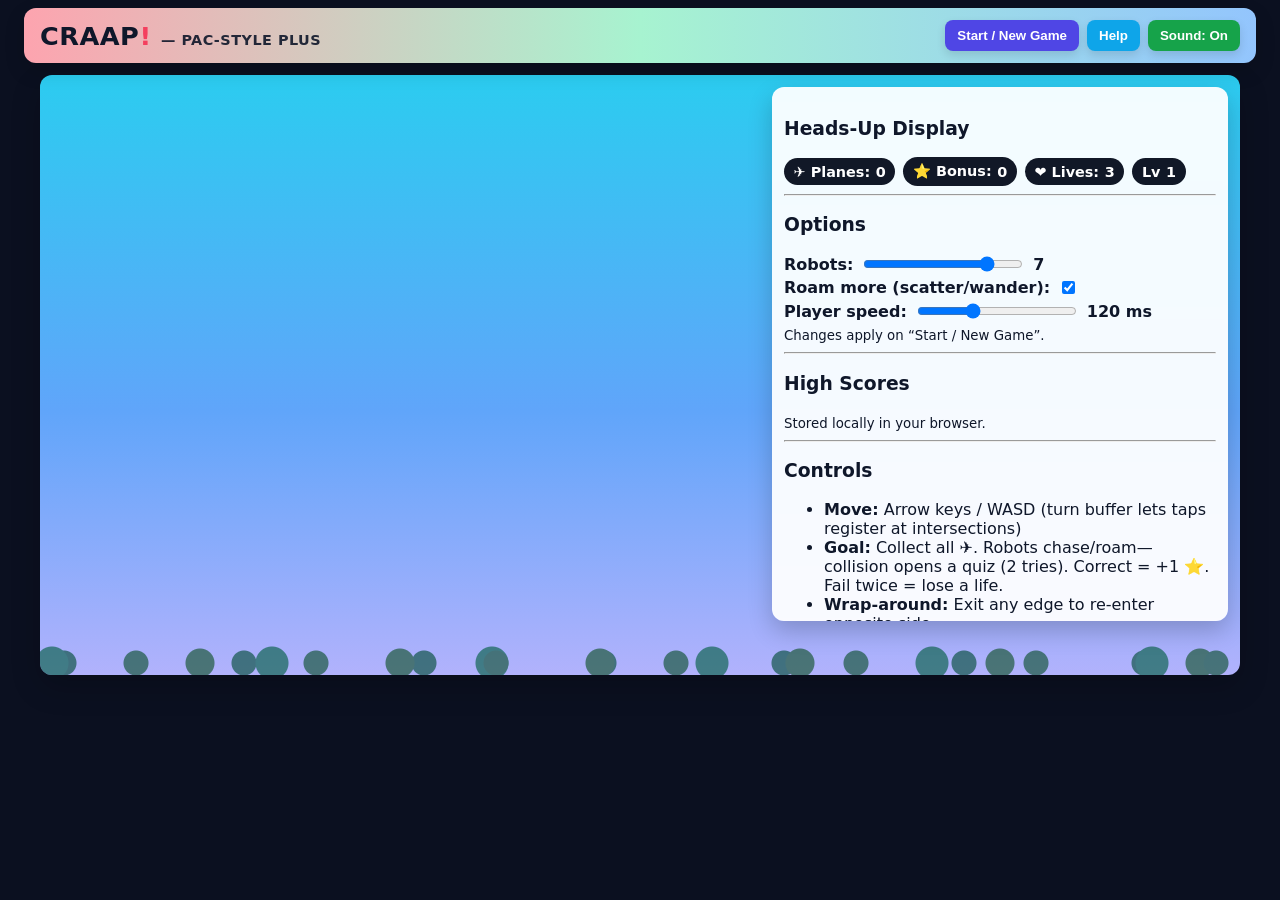
==== index.html @ 8f8fb75d "Add files via upload" ====
<!DOCTYPE html>
<html lang="en">
<head>
<meta charset="utf-8">
<meta name="viewport" content="width=device-width, initial-scale=1">
<title>CRAAP! — Pac‑Style PLUS (GitHub Pages build)</title>
<link rel="preload" href="app.js" as="script">
<style>
  body{margin:0;background:#0b1020}
  #craap-pac { font-family: system-ui, -apple-system, Segoe UI, Roboto, "Helvetica Neue", Arial, "Noto Sans"; color:#0f172a; }
  .titlebar{position:relative; z-index:5; background:linear-gradient(90deg,#fda4af,#a7f3d0,#93c5fd); padding:.75rem 1rem; border-radius:.75rem; margin:.5rem auto 0; box-shadow:0 8px 20px rgba(0,0,0,.15); max-width:1200px}
  .titlebar h1{margin:0; font-weight:900; text-transform:uppercase; letter-spacing:.5px; font-size:clamp(1.2rem,3vw,1.6rem)}
  .subtitle{font-size:.9rem; opacity:.9}
  .controls{display:flex; gap:.5rem; flex-wrap:wrap; align-items:center; justify-content:flex-end}
  .btn{cursor:pointer; user-select:none; border:0; padding:.5rem .75rem; border-radius:.5rem; font-weight:800; box-shadow:0 4px 10px rgba(0,0,0,.12)}
  .btn-primary{background:#4f46e5; color:#fff}
  .btn-secondary{background:#0ea5e9; color:#fff}
  .btn-success{background:#16a34a; color:#fff}
  .btn-danger{background:#ef4444; color:#fff}
  .stage{position:relative; width:calc(100% - 2rem); margin: .75rem auto 1rem; max-width:1200px; background:#0b1020; border-radius:.75rem; overflow:hidden; box-shadow:0 12px 30px rgba(0,0,0,.2)}
  .plx{position:absolute; inset:0; overflow:hidden}
  .layer{position:absolute; inset:-10%; will-change:transform; background-repeat:repeat-x; background-position:0 100%; image-rendering:pixelated}
  .layer.sky{background:linear-gradient(#22d3ee 0%, #60a5fa 55%, #c4b5fd 100%); z-index:0}
  .layer.mountains{z-index:1; background-image: radial-gradient(closest-side at 30% 100%, #1e293b 0 60%, transparent 61%), radial-gradient(closest-side at 70% 100%, #334155 0 60%, transparent 61%); background-size:50% 70%, 60% 80%; opacity:.5}
  .layer.trees{z-index:2; background-image: radial-gradient(circle at 20% 90%, #0f5132 0 12px, transparent 13px), radial-gradient(circle at 40% 90%, #14532d 0 14px, transparent 15px), radial-gradient(circle at 60% 90%, #065f46 0 16px, transparent 17px), radial-gradient(circle at 80% 90%, #064e3b 0 12px, transparent 13px); background-size:180px 100%, 200px 100%, 220px 100%, 180px 100%; opacity:.65}
  canvas{position:relative; z-index:3; width:100%; height:100%; display:block}
  .panel{position:absolute; right:.75rem; top:.75rem; z-index:6; background:rgba(255,255,255,.94); border-radius:.75rem; padding:.75rem; width:min(440px, 36%); box-shadow:0 10px 25px rgba(0,0,0,.2); backdrop-filter:blur(2px); max-height:85%; overflow:auto}
  .badge{display:inline-flex; align-items:center; gap:.35rem; background:#111827; color:#fff; padding:.35rem .6rem; border-radius:999px; font-weight:800; font-size:.9rem}
  .hud{display:flex; gap:.5rem; flex-wrap:wrap; align-items:center}
  .hs-list{list-style:none; padding:0; margin:.35rem 0 0}
  .hs-list li{padding:.35rem .5rem; background:#f3f4f6; border-radius:.5rem; display:flex; justify-content:space-between; font-weight:800; margin-bottom:.35rem}
  .toast{position:absolute; left:50%; top:1rem; transform:translateX(-50%); z-index:40; background:#111827; color:#fff; border-radius:.5rem; padding:.35rem .6rem; font-weight:800; display:none}
  .toast.show{display:block}
  .modal-backdrop{position:fixed; inset:0; background:rgba(0,0,0,.6); display:none; align-items:center; justify-content:center; z-index:50}
  .modal-backdrop.show{display:flex}
  .modal-card{background:#fff; border-radius:.9rem; width:min(760px, calc(100% - 2rem)); padding:1rem; box-shadow:0 20px 40px rgba(0,0,0,.35)}
  .choice{border:2px solid #e5e7eb; padding:.6rem .7rem; border-radius:.6rem; cursor:pointer; font-weight:800}
  .explain{background:#f8fafc; padding:.6rem .7rem; border-radius:.5rem; border:1px dashed #cbd5e1}
  .opt-row{display:flex; gap:.5rem; align-items:center; margin:.25rem 0; flex-wrap:wrap}
  .opt-row label{font-weight:800}
  .opt-row input[type=range]{width:160px}
  .err { position:fixed; left:0; right:0; bottom:0; z-index:99; background:#fee2e2; color:#991b1b; font-weight:700; padding:.5rem .75rem; display:none }
  noscript{display:block; background:#fee2e2; color:#7f1d1d; padding:10px; text-align:center; font-weight:900}
</style>
</head>
<body>
<noscript>⚠️ JavaScript appears to be blocked. If you opened this locally, please host it (e.g., GitHub Pages).</noscript>
<div id="craap-pac">
  <div class="titlebar">
    <div style="display:flex; gap:1rem; align-items:center; justify-content:space-between;">
      <h1>CRAAP<span style="color:#f43f5e">!</span> <span class="subtitle">— Pac‑style PLUS</span></h1>
      <div class="controls">
        <button class="btn btn-primary" id="btnStart">Start / New Game</button>
        <button class="btn btn-secondary" id="btnHelp">Help</button>
        <button class="btn btn-success" id="btnMute" aria-pressed="false">Sound: On</button>
      </div>
    </div>
  </div>

  <div class="stage" id="stage">
    <div class="plx">
      <div class="layer sky" data-depth="0.05"></div>
      <div class="layer mountains" data-depth="0.12"></div>
      <div class="layer trees" data-depth="0.22"></div>
    </div>
    <canvas id="game" role="img" aria-label="Pac‑style playfield"></canvas>

    <div class="panel">
      <h3>Heads‑Up Display</h3>
      <div class="hud">
        <span class="badge" id="bPlanes">✈️ Planes: <strong>0</strong></span>
        <span class="badge" id="bBonus">⭐ Bonus: <strong>0</strong></span>
        <span class="badge" id="bLives">❤️ Lives: <strong>3</strong></span>
        <span class="badge" id="bLevel">Lv <strong>1</strong></span>
      </div>
      <hr>
      <h3>Options</h3>
      <div class="opt-row">
        <label for="robotCount">Robots:</label>
        <input id="robotCount" type="range" min="3" max="8" value="7">
        <span id="robotCountVal" style="font-weight:800">7</span>
      </div>
      <div class="opt-row">
        <label for="aiRoam">Roam more (scatter/wander):</label>
        <input id="aiRoam" type="checkbox" checked>
      </div>
      <div class="opt-row">
        <label for="speed">Player speed:</label>
        <input id="speed" type="range" min="90" max="180" step="10" value="120">
        <span id="speedVal" style="font-weight:800">120 ms</span>
      </div>
      <small>Changes apply on “Start / New Game”.</small>
      <hr>
      <h3>High Scores</h3>
      <ul id="highscores" class="hs-list"></ul>
      <small>Stored locally in your browser.</small>
      <hr>
      <h3>Controls</h3>
      <ul>
        <li><strong>Move:</strong> Arrow keys / WASD (turn buffer lets taps register at intersections)</li>
        <li><strong>Goal:</strong> Collect all ✈️. Robots chase/roam—collision opens a quiz (2 tries). Correct = +1 ⭐. Fail twice = lose a life.</li>
        <li><strong>Wrap‑around:</strong> Exit any edge to re‑enter opposite side.</li>
      </ul>
    </div>
    <div class="toast" id="toast">+1 ✈️</div>
  </div>

  <!-- QUIZ MODAL -->
  <div class="modal-backdrop" id="quizModal" aria-hidden="true" role="dialog" aria-label="Robot Quiz">
    <div class="modal-card">
      <div style="display:flex; align-items:center; gap:.5rem;">
        <div style="font-size:1.5rem">🤖</div>
        <h4 style="flex:1">Caught! Answer to continue</h4>
        <button class="btn btn-danger" id="btnGiveUp">Give Up</button>
      </div>
      <div id="quizBody">
        <div id="quizQuestion" style="font-weight:900; font-size:1.05rem; line-height:1.4"></div>
        <div id="quizMedia" style="margin:.5rem 0 .25rem"></div>
        <div id="quizChoices" style="display:grid; gap:.5rem;"></div>
        <div id="quizExplain" class="explain" style="display:none"></div>
        <div style="display:flex; gap:.5rem; justify-content:flex-end; margin-top:.5rem;">
          <button class="btn btn-warning" id="btnRetry">Try Again (<span id="retryCount">2</span> left)</button>
          <button class="btn btn-success" id="btnContinue">Continue</button>
        </div>
      </div>
    </div>
  </div>

  <!-- END MODAL -->
  <div class="modal-backdrop" id="endModal" aria-hidden="true" role="dialog" aria-label="Game Over">
    <div class="modal-card">
      <h4>Level Clear!</h4>
      <p><strong>Score:</strong> <span id="finalScore">0</span> (✈️ <span id="finalPlanes">0</span> + ⭐ <span id="finalBonus">0</span>)</p>
      <div id="endMessage"></div>
      <div style="display:flex; gap:.5rem; justify-content:flex-end; margin-top:.5rem;">
        <button class="btn btn-primary" id="btnPlayAgain">Next Level</button>
      </div>
    </div>
  </div>

  <!-- GAME OVER MODAL -->
  <div class="modal-backdrop" id="gameOverModal" aria-hidden="true" role="dialog" aria-label="Game Over">
    <div class="modal-card">
      <h4>Game Over</h4>
      <p><strong>Final Score:</strong> <span id="goScore">0</span> (Lv <span id="goLevel">1</span>)</p>
      <p>✈️ <span id="goPlanes">0</span> • ⭐ <span id="goBonus">0</span></p>
      <div style="display:flex; gap:.5rem; justify-content:flex-end; margin-top:.5rem;">
        <button class="btn btn-primary" id="btnRestart">Restart</button>
      </div>
    </div>
  </div>

  <div class="err" id="err"></div>

</div>

<script defer src="app.js"></script>
</body>
</html>
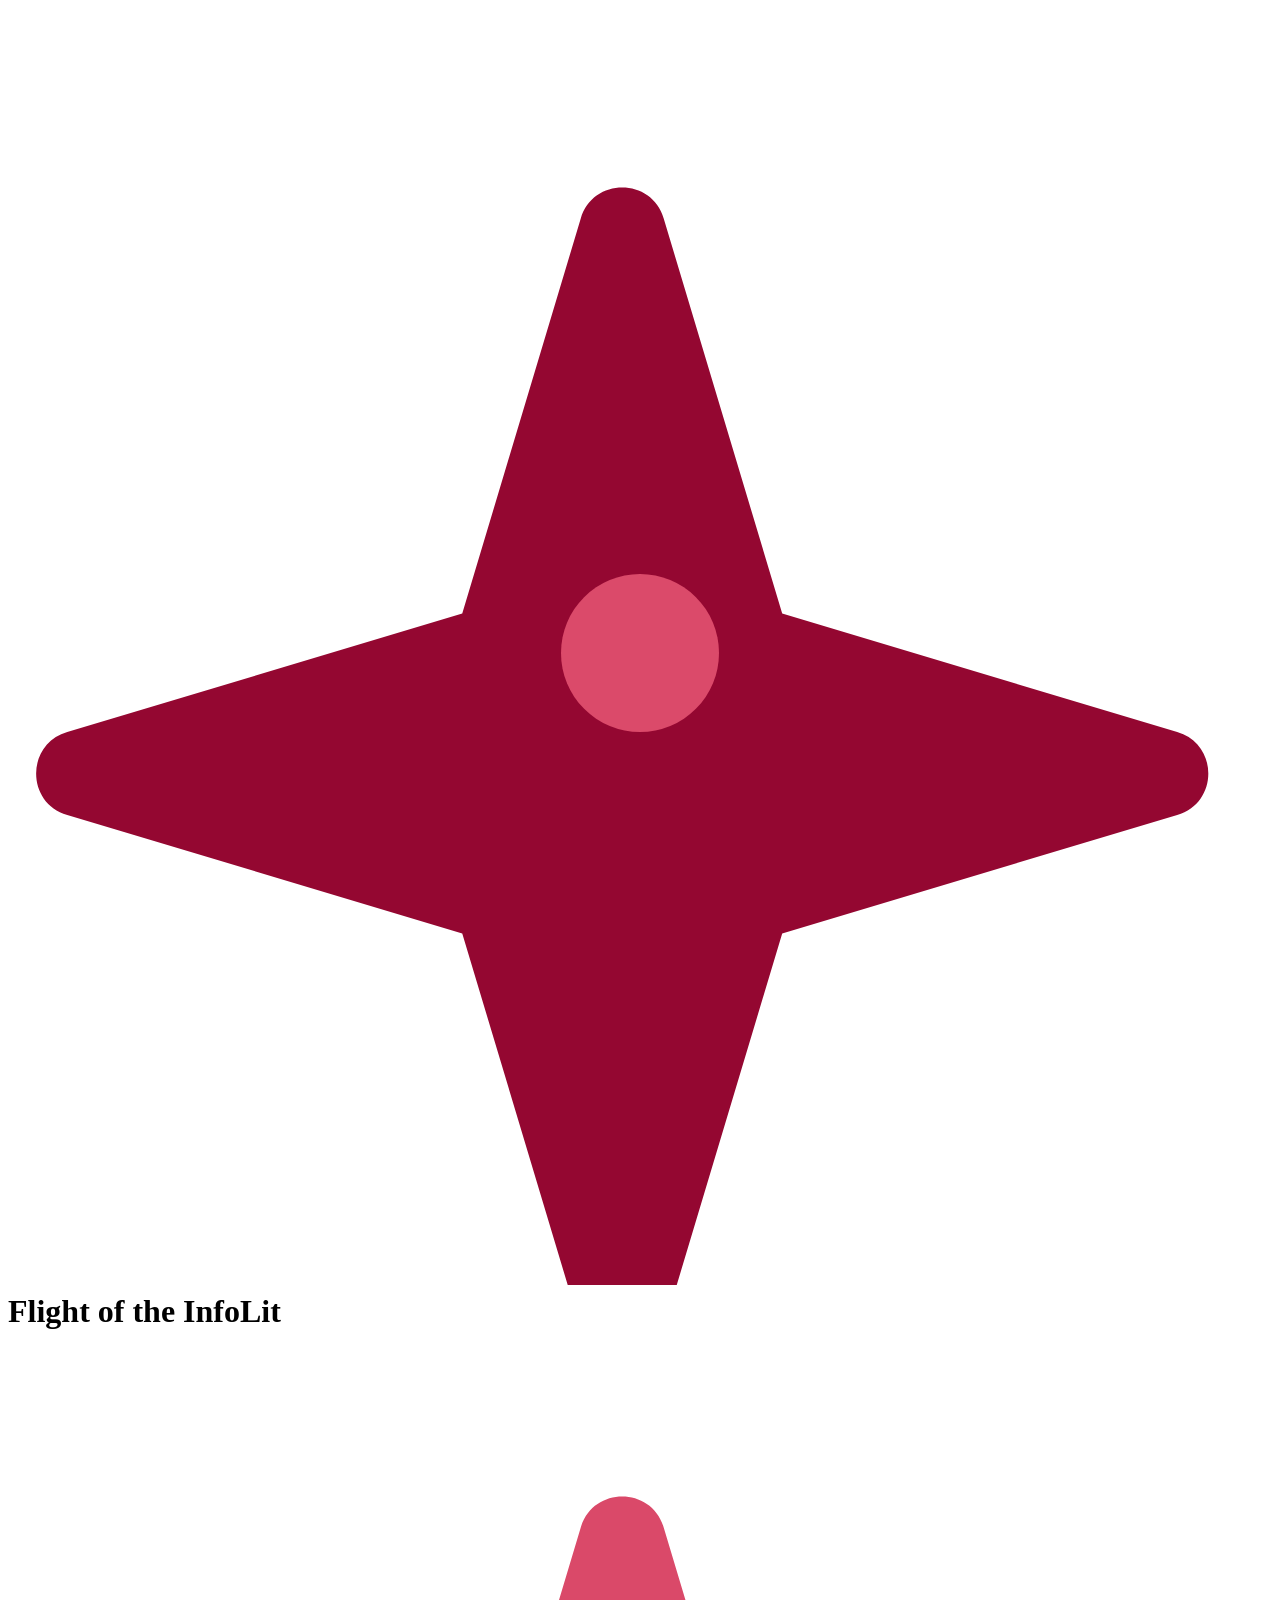
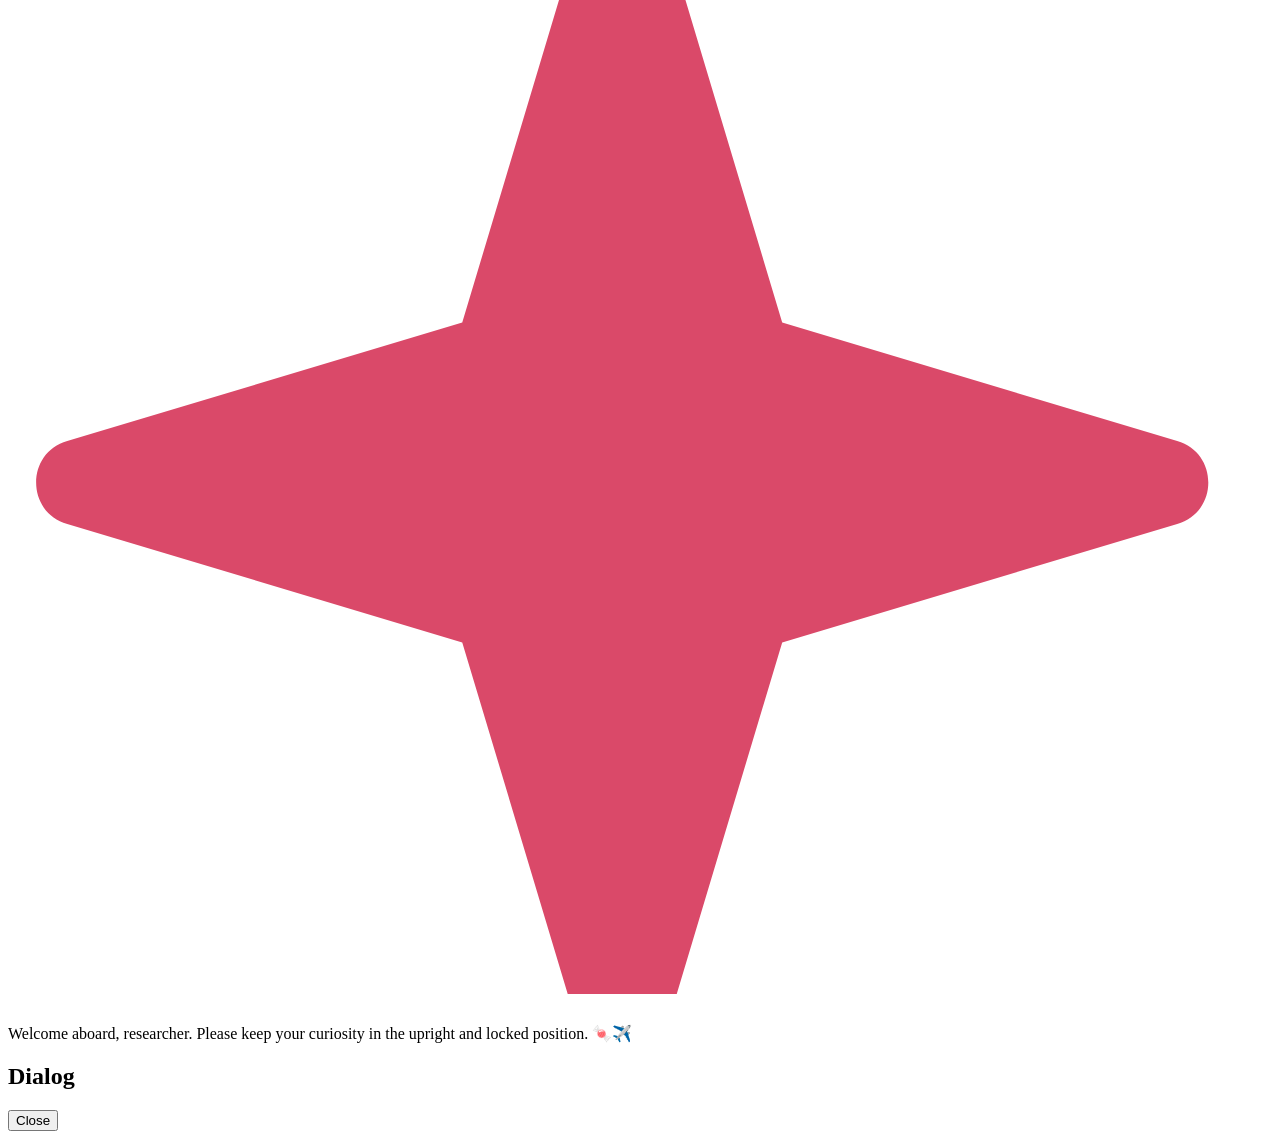
==== commit 89285b6d: "Create index.html" ====
--- a/index.html
+++ b/index.html
@@ -1,159 +1,48 @@
 <!DOCTYPE html>
 <html lang="en">
 <head>
-<meta charset="utf-8">
-<meta name="viewport" content="width=device-width, initial-scale=1">
-<title>CRAAP! — Pac‑Style PLUS (GitHub Pages build)</title>
-<link rel="preload" href="app.js" as="script">
-<style>
-  body{margin:0;background:#0b1020}
-  #craap-pac { font-family: system-ui, -apple-system, Segoe UI, Roboto, "Helvetica Neue", Arial, "Noto Sans"; color:#0f172a; }
-  .titlebar{position:relative; z-index:5; background:linear-gradient(90deg,#fda4af,#a7f3d0,#93c5fd); padding:.75rem 1rem; border-radius:.75rem; margin:.5rem auto 0; box-shadow:0 8px 20px rgba(0,0,0,.15); max-width:1200px}
-  .titlebar h1{margin:0; font-weight:900; text-transform:uppercase; letter-spacing:.5px; font-size:clamp(1.2rem,3vw,1.6rem)}
-  .subtitle{font-size:.9rem; opacity:.9}
-  .controls{display:flex; gap:.5rem; flex-wrap:wrap; align-items:center; justify-content:flex-end}
-  .btn{cursor:pointer; user-select:none; border:0; padding:.5rem .75rem; border-radius:.5rem; font-weight:800; box-shadow:0 4px 10px rgba(0,0,0,.12)}
-  .btn-primary{background:#4f46e5; color:#fff}
-  .btn-secondary{background:#0ea5e9; color:#fff}
-  .btn-success{background:#16a34a; color:#fff}
-  .btn-danger{background:#ef4444; color:#fff}
-  .stage{position:relative; width:calc(100% - 2rem); margin: .75rem auto 1rem; max-width:1200px; background:#0b1020; border-radius:.75rem; overflow:hidden; box-shadow:0 12px 30px rgba(0,0,0,.2)}
-  .plx{position:absolute; inset:0; overflow:hidden}
-  .layer{position:absolute; inset:-10%; will-change:transform; background-repeat:repeat-x; background-position:0 100%; image-rendering:pixelated}
-  .layer.sky{background:linear-gradient(#22d3ee 0%, #60a5fa 55%, #c4b5fd 100%); z-index:0}
-  .layer.mountains{z-index:1; background-image: radial-gradient(closest-side at 30% 100%, #1e293b 0 60%, transparent 61%), radial-gradient(closest-side at 70% 100%, #334155 0 60%, transparent 61%); background-size:50% 70%, 60% 80%; opacity:.5}
-  .layer.trees{z-index:2; background-image: radial-gradient(circle at 20% 90%, #0f5132 0 12px, transparent 13px), radial-gradient(circle at 40% 90%, #14532d 0 14px, transparent 15px), radial-gradient(circle at 60% 90%, #065f46 0 16px, transparent 17px), radial-gradient(circle at 80% 90%, #064e3b 0 12px, transparent 13px); background-size:180px 100%, 200px 100%, 220px 100%, 180px 100%; opacity:.65}
-  canvas{position:relative; z-index:3; width:100%; height:100%; display:block}
-  .panel{position:absolute; right:.75rem; top:.75rem; z-index:6; background:rgba(255,255,255,.94); border-radius:.75rem; padding:.75rem; width:min(440px, 36%); box-shadow:0 10px 25px rgba(0,0,0,.2); backdrop-filter:blur(2px); max-height:85%; overflow:auto}
-  .badge{display:inline-flex; align-items:center; gap:.35rem; background:#111827; color:#fff; padding:.35rem .6rem; border-radius:999px; font-weight:800; font-size:.9rem}
-  .hud{display:flex; gap:.5rem; flex-wrap:wrap; align-items:center}
-  .hs-list{list-style:none; padding:0; margin:.35rem 0 0}
-  .hs-list li{padding:.35rem .5rem; background:#f3f4f6; border-radius:.5rem; display:flex; justify-content:space-between; font-weight:800; margin-bottom:.35rem}
-  .toast{position:absolute; left:50%; top:1rem; transform:translateX(-50%); z-index:40; background:#111827; color:#fff; border-radius:.5rem; padding:.35rem .6rem; font-weight:800; display:none}
-  .toast.show{display:block}
-  .modal-backdrop{position:fixed; inset:0; background:rgba(0,0,0,.6); display:none; align-items:center; justify-content:center; z-index:50}
-  .modal-backdrop.show{display:flex}
-  .modal-card{background:#fff; border-radius:.9rem; width:min(760px, calc(100% - 2rem)); padding:1rem; box-shadow:0 20px 40px rgba(0,0,0,.35)}
-  .choice{border:2px solid #e5e7eb; padding:.6rem .7rem; border-radius:.6rem; cursor:pointer; font-weight:800}
-  .explain{background:#f8fafc; padding:.6rem .7rem; border-radius:.5rem; border:1px dashed #cbd5e1}
-  .opt-row{display:flex; gap:.5rem; align-items:center; margin:.25rem 0; flex-wrap:wrap}
-  .opt-row label{font-weight:800}
-  .opt-row input[type=range]{width:160px}
-  .err { position:fixed; left:0; right:0; bottom:0; z-index:99; background:#fee2e2; color:#991b1b; font-weight:700; padding:.5rem .75rem; display:none }
-  noscript{display:block; background:#fee2e2; color:#7f1d1d; padding:10px; text-align:center; font-weight:900}
-</style>
+  <meta charset="utf-8" />
+  <meta name="viewport" content="width=device-width,initial-scale=1" />
+  <title>Flight of the InfoLit</title>
+  <meta name="description" content="A whimsical, accessible info-literacy mini-game suite for libraries." />
+  <link rel="preload" href="css/styles.css" as="style">
+  <link rel="stylesheet" href="css/styles.css" />
 </head>
 <body>
-<noscript>⚠️ JavaScript appears to be blocked. If you opened this locally, please host it (e.g., GitHub Pages).</noscript>
-<div id="craap-pac">
-  <div class="titlebar">
-    <div style="display:flex; gap:1rem; align-items:center; justify-content:space-between;">
-      <h1>CRAAP<span style="color:#f43f5e">!</span> <span class="subtitle">— Pac‑style PLUS</span></h1>
-      <div class="controls">
-        <button class="btn btn-primary" id="btnStart">Start / New Game</button>
-        <button class="btn btn-secondary" id="btnHelp">Help</button>
-        <button class="btn btn-success" id="btnMute" aria-pressed="false">Sound: On</button>
+  <div class="wrap" id="app" aria-live="polite">
+    <header class="deco" role="banner" aria-label="Game header">
+      <h1 class="title">
+        <span class="plane" aria-hidden="true">
+          <!-- inline SVG plane -->
+          <svg viewBox="0 0 64 64" role="img" aria-label="Crimson airplane">
+            <path fill="#940731" d="M3 36l20-6 6-20c.6-2.1 3.6-2.1 4.2 0l6 20 20 6c2.1.6 2.1 3.6 0 4.2l-20 6-6 20c-.6 2.1-3.6 2.1-4.2 0l-6-20-20-6c-2.1-.6-2.1-3.6 0-4.2z"/>
+            <circle cx="32" cy="32" r="4" fill="#db4a6a"/>
+          </svg>
+        </span>
+        Flight of the InfoLit
+        <span class="plane" aria-hidden="true">
+          <svg viewBox="0 0 64 64">
+            <path fill="#da4969" d="M3 36l20-6 6-20c.6-2.1 3.6-2.1 4.2 0l6 20 20 6c2.1.6 2.1 3.6 0 4.2l-20 6-6 20c-.6 2.1-3.6 2.1-4.2 0l-6-20-20-6c-2.1-.6-2.1-3.6 0-4.2z"/>
+          </svg>
+        </span>
+      </h1>
+      <p class="muted" id="tagline">Welcome aboard, researcher. Please keep your curiosity in the upright and locked position. 🍬✈️</p>
+    </header>
+
+    <div id="screen"></div>
+  </div>
+
+  <!-- Accessible modal (Teach Me / Hints / Admin) -->
+  <div class="dialog-backdrop" id="modal-backdrop" role="none">
+    <div class="dialog" role="dialog" aria-modal="true" aria-labelledby="modal-title" aria-describedby="modal-desc">
+      <h2 id="modal-title" class="title modal-title">Dialog</h2>
+      <div id="modal-desc"></div>
+      <div class="footer-actions">
+        <button class="btn" id="modal-close" aria-label="Close dialog">Close</button>
       </div>
     </div>
   </div>
 
-  <div class="stage" id="stage">
-    <div class="plx">
-      <div class="layer sky" data-depth="0.05"></div>
-      <div class="layer mountains" data-depth="0.12"></div>
-      <div class="layer trees" data-depth="0.22"></div>
-    </div>
-    <canvas id="game" role="img" aria-label="Pac‑style playfield"></canvas>
-
-    <div class="panel">
-      <h3>Heads‑Up Display</h3>
-      <div class="hud">
-        <span class="badge" id="bPlanes">✈️ Planes: <strong>0</strong></span>
-        <span class="badge" id="bBonus">⭐ Bonus: <strong>0</strong></span>
-        <span class="badge" id="bLives">❤️ Lives: <strong>3</strong></span>
-        <span class="badge" id="bLevel">Lv <strong>1</strong></span>
-      </div>
-      <hr>
-      <h3>Options</h3>
-      <div class="opt-row">
-        <label for="robotCount">Robots:</label>
-        <input id="robotCount" type="range" min="3" max="8" value="7">
-        <span id="robotCountVal" style="font-weight:800">7</span>
-      </div>
-      <div class="opt-row">
-        <label for="aiRoam">Roam more (scatter/wander):</label>
-        <input id="aiRoam" type="checkbox" checked>
-      </div>
-      <div class="opt-row">
-        <label for="speed">Player speed:</label>
-        <input id="speed" type="range" min="90" max="180" step="10" value="120">
-        <span id="speedVal" style="font-weight:800">120 ms</span>
-      </div>
-      <small>Changes apply on “Start / New Game”.</small>
-      <hr>
-      <h3>High Scores</h3>
-      <ul id="highscores" class="hs-list"></ul>
-      <small>Stored locally in your browser.</small>
-      <hr>
-      <h3>Controls</h3>
-      <ul>
-        <li><strong>Move:</strong> Arrow keys / WASD (turn buffer lets taps register at intersections)</li>
-        <li><strong>Goal:</strong> Collect all ✈️. Robots chase/roam—collision opens a quiz (2 tries). Correct = +1 ⭐. Fail twice = lose a life.</li>
-        <li><strong>Wrap‑around:</strong> Exit any edge to re‑enter opposite side.</li>
-      </ul>
-    </div>
-    <div class="toast" id="toast">+1 ✈️</div>
-  </div>
-
-  <!-- QUIZ MODAL -->
-  <div class="modal-backdrop" id="quizModal" aria-hidden="true" role="dialog" aria-label="Robot Quiz">
-    <div class="modal-card">
-      <div style="display:flex; align-items:center; gap:.5rem;">
-        <div style="font-size:1.5rem">🤖</div>
-        <h4 style="flex:1">Caught! Answer to continue</h4>
-        <button class="btn btn-danger" id="btnGiveUp">Give Up</button>
-      </div>
-      <div id="quizBody">
-        <div id="quizQuestion" style="font-weight:900; font-size:1.05rem; line-height:1.4"></div>
-        <div id="quizMedia" style="margin:.5rem 0 .25rem"></div>
-        <div id="quizChoices" style="display:grid; gap:.5rem;"></div>
-        <div id="quizExplain" class="explain" style="display:none"></div>
-        <div style="display:flex; gap:.5rem; justify-content:flex-end; margin-top:.5rem;">
-          <button class="btn btn-warning" id="btnRetry">Try Again (<span id="retryCount">2</span> left)</button>
-          <button class="btn btn-success" id="btnContinue">Continue</button>
-        </div>
-      </div>
-    </div>
-  </div>
-
-  <!-- END MODAL -->
-  <div class="modal-backdrop" id="endModal" aria-hidden="true" role="dialog" aria-label="Game Over">
-    <div class="modal-card">
-      <h4>Level Clear!</h4>
-      <p><strong>Score:</strong> <span id="finalScore">0</span> (✈️ <span id="finalPlanes">0</span> + ⭐ <span id="finalBonus">0</span>)</p>
-      <div id="endMessage"></div>
-      <div style="display:flex; gap:.5rem; justify-content:flex-end; margin-top:.5rem;">
-        <button class="btn btn-primary" id="btnPlayAgain">Next Level</button>
-      </div>
-    </div>
-  </div>
-
-  <!-- GAME OVER MODAL -->
-  <div class="modal-backdrop" id="gameOverModal" aria-hidden="true" role="dialog" aria-label="Game Over">
-    <div class="modal-card">
-      <h4>Game Over</h4>
-      <p><strong>Final Score:</strong> <span id="goScore">0</span> (Lv <span id="goLevel">1</span>)</p>
-      <p>✈️ <span id="goPlanes">0</span> • ⭐ <span id="goBonus">0</span></p>
-      <div style="display:flex; gap:.5rem; justify-content:flex-end; margin-top:.5rem;">
-        <button class="btn btn-primary" id="btnRestart">Restart</button>
-      </div>
-    </div>
-  </div>
-
-  <div class="err" id="err"></div>
-
-</div>
-
-<script defer src="app.js"></script>
+  <script defer src="js/game.js"></script>
 </body>
 </html>
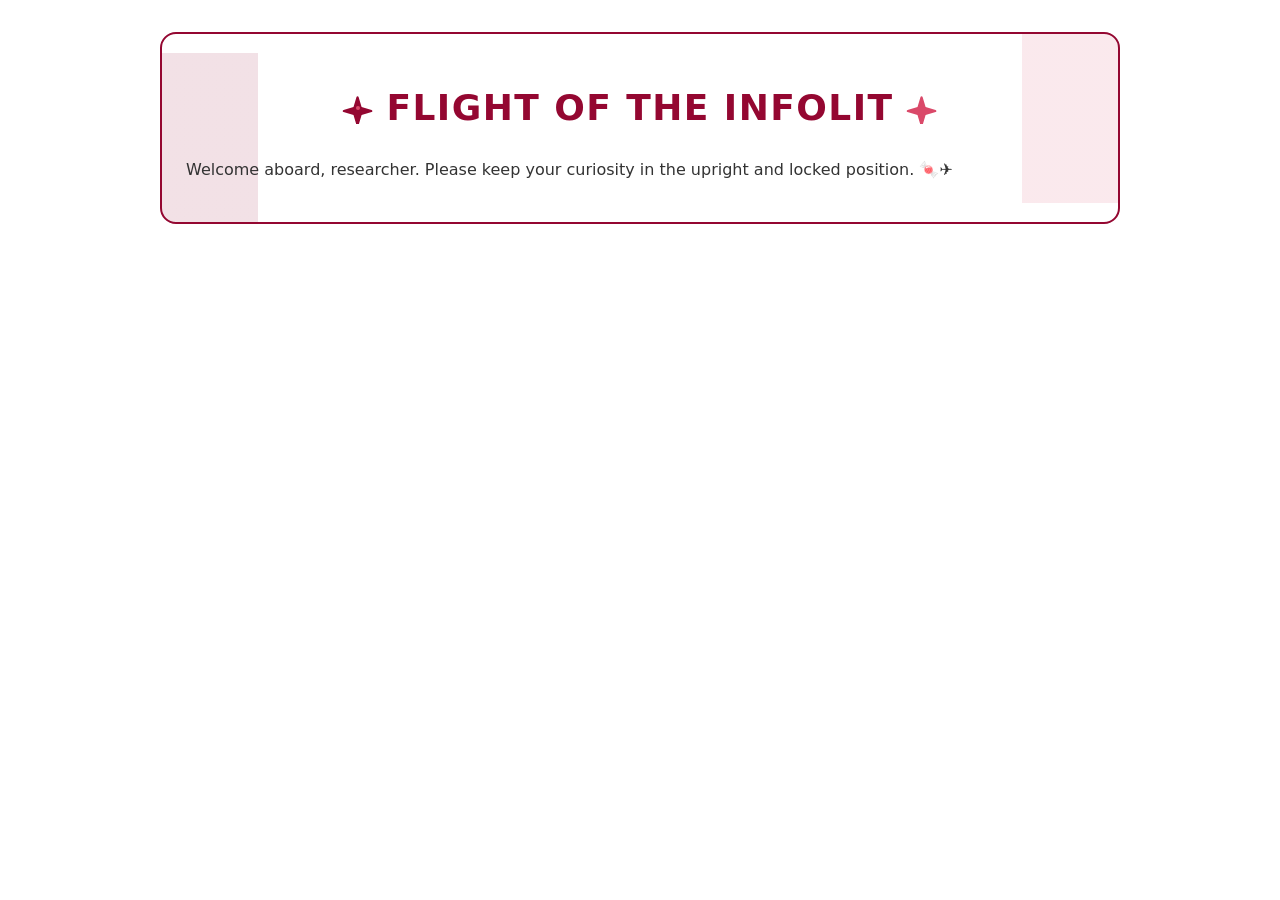
==== commit 276c8e91: "Rename html to index.html" ====
--- a/index.html
+++ b/index.html
@@ -1,48 +1,1171 @@
 <!DOCTYPE html>
 <html lang="en">
 <head>
-  <meta charset="utf-8" />
-  <meta name="viewport" content="width=device-width,initial-scale=1" />
-  <title>Flight of the InfoLit</title>
-  <meta name="description" content="A whimsical, accessible info-literacy mini-game suite for libraries." />
-  <link rel="preload" href="css/styles.css" as="style">
-  <link rel="stylesheet" href="css/styles.css" />
+<meta charset="utf-8" />
+<meta name="viewport" content="width=device-width, initial-scale=1" />
+<title>Flight of the InfoLit — Single-File</title>
+<meta name="description" content="A whimsical, accessible info-literacy mini-game suite for libraries." />
+<meta name="theme-color" content="#940731" />
+<!-- No external fonts, no analytics, no trackers. System font stack only. -->
+
+<style>
+  :root{
+    /* Brand tokens */
+    --crimson:#940731;
+    --pink-a:#db4a6a;
+    --pink-b:#d54264;
+    --pink-c:#da4969;
+    --white:#ffffff;
+    --ink:#111111;
+
+    /* A11y / layout */
+    --bg:#fff;
+    --fg:#111;
+    --muted:#333;
+    --focus:#111; /* high-contrast outline; color not sole cue */
+    --radius:16px;
+    --space-1:4px; --space-2:8px; --space-3:12px; --space-4:16px; --space-5:24px; --space-6:32px;
+
+    /* Sizing */
+    --maxw:960px;
+  }
+
+  @media (prefers-color-scheme: dark){
+    :root{ --bg:#111; --fg:#fff; --muted:#cfcfcf; --focus:#fff; }
+    body { background:#111; color:#fff; }
+  }
+
+  html,body{height:100%}
+  body{
+    margin:0;
+    font-family: system-ui, -apple-system, Segoe UI, Roboto, Helvetica, Arial, "Apple Color Emoji","Segoe UI Emoji";
+    background: var(--bg);
+    color: var(--fg);
+    line-height:1.45;
+  }
+
+  .wrap{max-width:var(--maxw); margin:auto; padding: var(--space-6) var(--space-4)}
+  .sr-only{position:absolute; left:-9999px; top:auto; width:1px; height:1px; overflow:hidden}
+  .btn{
+    appearance:none; border:2px solid var(--crimson); background:var(--crimson); color:#fff;
+    padding:10px 14px; border-radius:999px; cursor:pointer; font-weight:700;
+  }
+  .btn.secondary{ background:transparent; color:var(--crimson);}
+  .btn.ghost{ border-color:var(--pink-a); color:var(--pink-a); background:transparent; }
+  .btn:focus-visible{ outline:3px dashed var(--focus); outline-offset:2px }
+  .btn[disabled]{ opacity:.6; cursor:not-allowed }
+  .btn.ghost.selected{ outline:3px dashed var(--focus); outline-offset:2px; }
+
+  .hud{
+    display:flex; flex-wrap:wrap; gap:var(--space-3); align-items:center; justify-content:space-between;
+    padding:var(--space-3) var(--space-4); border:1px solid var(--pink-b); border-radius:var(--radius);
+    background: linear-gradient(180deg, rgba(148,7,49,.12), rgba(219,74,106,.07));
+  }
+  .hud .stat{ display:flex; gap:8px; align-items:center; font-weight:700 }
+  .chip{
+    display:inline-flex; align-items:center; gap:6px; padding:6px 10px; border-radius:999px;
+    border:2px solid var(--pink-a); background:rgba(219,74,106,.08); margin:4px 6px; cursor:pointer; user-select:none;
+  }
+  .chip[aria-pressed="true"]{ background:var(--pink-a); color:#fff }
+  .chip:focus-visible{ outline:3px dashed var(--focus) }
+
+  .card{ border:1px solid var(--pink-b); border-radius:var(--radius); padding:var(--space-5); background:rgba(255,255,255,.6) }
+  @media (prefers-color-scheme: dark){ .card{ background:rgba(0,0,0,.35)}}
+
+  .grid{ display:grid; gap:var(--space-4)}
+  .grid.cols-2{ grid-template-columns:1fr; }
+  @media(min-width:720px){ .grid.cols-2{ grid-template-columns:1fr 1fr } }
+
+  .deco{
+    /* Art-deco geometric frame using layered gradients */
+    border-radius:var(--radius); padding:var(--space-5); position:relative; overflow:hidden;
+    background:
+      conic-gradient(from 90deg at 10% 10%, transparent 0 25%, rgba(148,7,49,.12) 0 50%, transparent 0 100%),
+      conic-gradient(from 270deg at 90% 90%, transparent 0 25%, rgba(219,74,106,.12) 0 50%, transparent 0 100%);
+    border:2px solid var(--crimson);
+  }
+
+  .title{
+    display:flex; align-items:center; justify-content:center; gap:12px; text-align:center;
+    font-weight:900; letter-spacing:.04em; text-transform:uppercase; font-size: clamp(20px, 4.5vw, 36px);
+    color:var(--crimson);
+  }
+
+  /* Airplane SVG badge */
+  .plane{ width:32px; height:32px; }
+  .plane svg{ display:block }
+
+  .choices, .dropzones{ display:flex; flex-wrap:wrap; gap:10px; margin-top:8px }
+  .dropzone{
+    flex:1 1 220px; min-height:86px; border:2px dashed var(--pink-c); border-radius:12px; padding:10px;
+  }
+  .dropzone h4{ margin:.25rem 0 .5rem 0 }
+  .pill{
+    border:2px solid var(--pink-c); border-radius:999px; padding:6px 10px; cursor:grab; display:inline-block;
+    background:rgba(218,73,105,.08)
+  }
+  .pill:focus-visible{ outline:3px dashed var(--focus) }
+  .pill[data-selected="true"]{ box-shadow:0 0 0 3px var(--focus) inset; }
+
+  .kbd{ font-family: ui-monospace, SFMono-Regular, Menlo, Consolas, "Liberation Mono", monospace; background:#0002; border:1px solid #0003; padding:2px 6px; border-radius:6px }
+
+  .muted{ color:var(--muted) }
+
+  .dialog-backdrop{
+    position:fixed; inset:0; background:rgba(0,0,0,.5); display:none; align-items:center; justify-content:center;
+  }
+  .dialog{
+    max-width:680px; width:95%; background:var(--bg); color:var(--fg);
+    border-radius:16px; border:2px solid var(--pink-b); padding:20px;
+  }
+
+  .progress{
+    width:100%; height:10px; border-radius:999px; background:#0001; overflow:hidden; border:1px solid #0003
+  }
+  .progress > div{ height:100%; background:linear-gradient(90deg, var(--crimson), var(--pink-a)); width:0% }
+
+  .notice{ padding:12px 14px; border-left:6px solid var(--pink-a); background:rgba(219,74,106,.08); border-radius:8px }
+
+  .footer-actions{ display:flex; gap:8px; flex-wrap:wrap; align-items:center; justify-content:flex-end }
+
+  /* Focus visible outlines for interactive elements globally */
+  a:focus-visible, button:focus-visible, [tabindex]:focus-visible, input:focus-visible, textarea:focus-visible, select:focus-visible{
+    outline:3px dashed var(--focus); outline-offset:2px;
+  }
+
+  /* Reduced motion: disable transitions/animations */
+  @media (prefers-reduced-motion: reduce){
+    *{ animation:none !important; transition:none !important; scroll-behavior:auto !important; }
+  }
+</style>
 </head>
 <body>
-  <div class="wrap" id="app" aria-live="polite">
-    <header class="deco" role="banner" aria-label="Game header">
-      <h1 class="title">
-        <span class="plane" aria-hidden="true">
-          <!-- inline SVG plane -->
-          <svg viewBox="0 0 64 64" role="img" aria-label="Crimson airplane">
-            <path fill="#940731" d="M3 36l20-6 6-20c.6-2.1 3.6-2.1 4.2 0l6 20 20 6c2.1.6 2.1 3.6 0 4.2l-20 6-6 20c-.6 2.1-3.6 2.1-4.2 0l-6-20-20-6c-2.1-.6-2.1-3.6 0-4.2z"/>
-            <circle cx="32" cy="32" r="4" fill="#db4a6a"/>
-          </svg>
-        </span>
-        Flight of the InfoLit
-        <span class="plane" aria-hidden="true">
-          <svg viewBox="0 0 64 64">
-            <path fill="#da4969" d="M3 36l20-6 6-20c.6-2.1 3.6-2.1 4.2 0l6 20 20 6c2.1.6 2.1 3.6 0 4.2l-20 6-6 20c-.6 2.1-3.6 2.1-4.2 0l-6-20-20-6c-2.1-.6-2.1-3.6 0-4.2z"/>
-          </svg>
-        </span>
-      </h1>
-      <p class="muted" id="tagline">Welcome aboard, researcher. Please keep your curiosity in the upright and locked position. 🍬✈️</p>
-    </header>
-
-    <div id="screen"></div>
-  </div>
-
-  <!-- Accessible modal (Teach Me / Hints / Admin) -->
-  <div class="dialog-backdrop" id="modal-backdrop" role="none">
-    <div class="dialog" role="dialog" aria-modal="true" aria-labelledby="modal-title" aria-describedby="modal-desc">
-      <h2 id="modal-title" class="title modal-title">Dialog</h2>
-      <div id="modal-desc"></div>
-      <div class="footer-actions">
-        <button class="btn" id="modal-close" aria-label="Close dialog">Close</button>
-      </div>
+<div class="wrap" id="app" aria-live="polite">
+  <header class="deco" role="banner" aria-label="Game header">
+    <h1 class="title">
+      <span class="plane" aria-hidden="true">
+        <!-- Inline art-deco airplane (brand colors) -->
+        <svg viewBox="0 0 64 64" role="img" aria-label="Crimson airplane">
+          <path fill="#940731" d="M3 36l20-6 6-20c.6-2.1 3.6-2.1 4.2 0l6 20 20 6c2.1.6 2.1 3.6 0 4.2l-20 6-6 20c-.6 2.1-3.6 2.1-4.2 0l-6-20-20-6c-2.1-.6-2.1-3.6 0-4.2z"/>
+          <circle cx="32" cy="32" r="4" fill="#db4a6a"/>
+        </svg>
+      </span>
+      Flight of the InfoLit
+      <span class="plane" aria-hidden="true">
+        <svg viewBox="0 0 64 64"><path fill="#da4969" d="M3 36l20-6 6-20c.6-2.1 3.6-2.1 4.2 0l6 20 20 6c2.1.6 2.1 3.6 0 4.2l-20 6-6 20c-.6 2.1-3.6 2.1-4.2 0l-6-20-20-6c-2.1-.6-2.1-3.6 0-4.2z"/></svg>
+      </span>
+    </h1>
+    <p class="muted" id="tagline">Welcome aboard, researcher. Please keep your curiosity in the upright and locked position. 🍬✈️</p>
+  </header>
+
+  <div id="screen"></div>
+</div>
+
+<!-- Accessible modal (Teach Me / Hints / Admin) -->
+<div class="dialog-backdrop" id="modal-backdrop" role="none">
+  <div class="dialog" role="dialog" aria-modal="true" aria-labelledby="modal-title" aria-describedby="modal-desc">
+    <h2 id="modal-title" class="title" style="font-size:22px">Dialog</h2>
+    <div id="modal-desc"></div>
+    <div class="footer-actions" style="margin-top:16px">
+      <button class="btn" id="modal-close" aria-label="Close dialog">Close</button>
     </div>
   </div>
-
-  <script defer src="js/game.js"></script>
+</div>
+
+<!-- =========================
+     INLINE GAME CONTENT JSON
+     ========================= -->
+<script type="application/json" id="game-content">
+{
+  "meta": {
+    "version": "1.0.0",
+    "title": "Flight of the InfoLit",
+    "secretSalt": "VLUC-🍬-ArtDeco-✈️-2025"
+  },
+  "settings": {
+    "enabledLevels": ["keywords","boolean","source-sort","database-match","evaluation","lightning"],
+    "difficulty": "Standard",
+    "timerSec": { "Easy": 900, "Standard": 780, "Challenging": 600 },
+    "hintPenalty": 2,
+    "correctReward": 10,
+    "timeBonusMax": 30,
+    "assessmentMode": false,
+    "attemptsPerLevel": 2
+  },
+  "levels": [
+    {
+      "id": "keywords",
+      "title": "Build Better Keywords",
+      "type": "chips",
+      "tips": [
+        "Start broad, then narrow with AND.",
+        "Use OR to include synonyms.",
+        "Truncate with * to include variant endings (e.g., psycholog*).",
+        "Avoid natural language—think in concepts & synonyms."
+      ],
+      "prompts": [
+        {
+          "topic": "How did the treatment of mental illness change from the early 1900s to the late 1900s?",
+          "target": ["\"mental illness\"","treatment","(asylum OR institutionalization)","(deinstitutionalization OR \"community care\")","(\"1900s\" OR \"20th century\")"],
+          "synonyms": [["asylum","institution","institutionalization"],["therapy","treatment","intervention"],["community care","deinstitutionalization"]],
+          "good_queries": [
+            "\"mental illness\" AND treatment AND (asylum OR institutionalization) AND (deinstitutionalization OR \"community care\") AND (\"1900s\" OR \"20th century\")"
+          ],
+          "chips": ["mental health","\"mental illness\"","treatment","therapy","asylum","institutionalization","deinstitutionalization","community care","\"1900s\"","\"20th century\"","policy","United States"]
+        },
+        {
+          "topic": "Impact of social media on adolescent sleep quality.",
+          "target": ["\"social media\"","adolescen*","sleep","(quality OR duration)"],
+          "synonyms": [["teen*","youth","adolescen*"],["sleep","sleep quality","sleep duration"]],
+          "good_queries": [
+            "\"social media\" AND adolescen* AND (sleep AND (quality OR duration))"
+          ],
+          "chips": ["\"social media\"","teen*","youth","adolescen*","sleep","sleep quality","sleep duration","circadian","screen time"]
+        },
+        {
+          "topic": "Effects of microplastics on marine invertebrates.",
+          "target": ["microplastic*","marine","invertebrate*","(toxic* OR ingestion)"],
+          "synonyms": [["ocean","marine"],["invertebrate*","bivalve*","crustacean*"]],
+          "good_queries": [
+            "microplastic* AND marine AND invertebrate* AND (toxic* OR ingestion)"
+          ],
+          "chips": ["microplastic*","marine","ocean","invertebrate*","bivalve*","crustacean*","toxicity","ingestion","exposure"]
+        }
+      ]
+    },
+    {
+      "id": "boolean",
+      "title": "Boolean Flight Plan",
+      "type": "boolean",
+      "tips": [
+        "AND narrows, OR broadens, NOT excludes.",
+        "Group synonyms with ( ) to control logic.",
+        "Put phrases in \"quotes\" to keep words together."
+      ],
+      "questions": [
+        {
+          "stem": "You need articles on college athletes and mental health, but not about professional leagues.",
+          "answer": "\"college athletes\" AND \"mental health\" NOT professional"
+        },
+        {
+          "stem": "Broaden results about renewable energy cars: electric OR hybrid, but avoid motorcycles.",
+          "answer": "(electric OR hybrid) AND cars NOT motorcycles"
+        },
+        {
+          "stem": "Find items on climate change risk assessment, grouping synonyms.",
+          "answer": "\"climate change\" AND (risk OR hazard) AND assessment"
+        }
+      ]
+    },
+    {
+      "id": "source-sort",
+      "title": "Sort the Sources",
+      "type": "sort",
+      "tips": [
+        "Primary sources = original, first-hand (e.g., diaries, datasets).",
+        "Secondary = analysis/commentary about primary sources.",
+        "Scholarly vs. Popular: peer review, citations, formal tone vs. accessible, ads."
+      ],
+      "buckets": ["Primary","Secondary","Scholarly","Popular"],
+      "cards": [
+        {"text":"A 1968 patient diary from a state hospital.","bucket":"Primary"},
+        {"text":"A meta-analysis of clinical trials in The Lancet.","bucket":"Scholarly"},
+        {"text":"A New York Times article on community mental health centers.","bucket":"Popular"},
+        {"text":"Digitized census dataset (1900–1950).","bucket":"Primary"},
+        {"text":"A book chapter interpreting WWII letters.","bucket":"Secondary"},
+        {"text":"Peer-reviewed article reporting new field data.","bucket":"Scholarly"}
+      ]
+    },
+    {
+      "id": "database-match",
+      "title": "Database Matchmaking",
+      "type": "match",
+      "tips": [
+        "JSTOR: humanities, older coverage, stable PDFs; great for phrase search & date filters.",
+        "PubMed: biomedical/health; MeSH terms help.",
+        "PsycINFO: psychology/behavior, strong subject indexing.",
+        "Primo VE: books, media, many databases at once; use Advanced Search fields."
+      ],
+      "pairs": [
+        {"topic":"Philosophy of embodiment in Merleau-Ponty","db":"JSTOR"},
+        {"topic":"Clinical trials on SSRI efficacy","db":"PubMed"},
+        {"topic":"Cognitive-behavioral therapy in adolescents","db":"PsycINFO"},
+        {"topic":"Find if Lewis owns 'Phenomenology of Perception'","db":"Primo VE"}
+      ]
+    },
+    {
+      "id": "evaluation",
+      "title": "CRAAP/RADAR Check",
+      "type": "quiz",
+      "tips": [
+        "Currency: is it up-to-date for the field?",
+        "Relevance/Authority: audience and author credentials.",
+        "Accuracy/Purpose: evidence, citations, bias disclaimers."
+      ],
+      "items": [
+        {
+          "prompt":"A blog post (2021) by a PhD sleep researcher summarizing their peer-reviewed study; cites the journal article; no ads.",
+          "options":["Likely credible","Likely not credible"],
+          "answer":0,
+          "why":"Clear credentials, citations, and low bias indicators."
+        },
+        {
+          "prompt":"A site selling supplements claims 'microplastics cure!' with no citations; heavy product links.",
+          "options":["Likely credible","Likely not credible"],
+          "answer":1,
+          "why":"Commercial bias, extraordinary claim without evidence."
+        },
+        {
+          "prompt":"A 1994 pop-magazine piece predicting the internet will end libraries by 2000.",
+          "options":["Likely credible","Likely not credible"],
+          "answer":1,
+          "why":"Outdated and inaccurate; weak authority."
+        },
+        {
+          "prompt":"Peer-reviewed article in 2019 reporting methods and data.",
+          "options":["Likely credible","Likely not credible"],
+          "answer":0,
+          "why":"Peer review, transparency, date acceptable."
+        }
+      ]
+    },
+    {
+      "id": "lightning",
+      "title": "Lightning Round",
+      "type": "signals",
+      "tips": [
+        "Peer-review signals: 'Received/Accepted' dates, DOI, references.",
+        "Citation basics: author, title, source, year; permalinks/DOIs preferred.",
+        "Broken links? Use the library link resolver or Primo 'Find It'."
+      ],
+      "signals": [
+        {"q":"Which is a strong sign of peer review?","choices":["A DOI and reference list","Stock photos and pop-up ads","Anonymous author"],"answer":0,"why":"DOIs and reference lists are common in scholarly articles."},
+        {"q":"Best element to copy for a citation?","choices":["The URL bar copy of a long session link","The DOI or permalink","The headline font style"],"answer":1,"why":"Permalinks/DOIs are stable; session URLs break."},
+        {"q":"You find a 404 on a scholarly article link. First move?","choices":["Give up and go nap","Try Primo 'Find It' or the journal title search","Email the author memes"],"answer":1,"why":"Link resolvers/journal search often locate full text."}
+      ]
+    }
+  ]
+}
+</script>
+
+<!-- =========================
+     GAME SCRIPT (patched)
+     ========================= -->
+<script>
+/* ==========================================================
+   Flight of the InfoLit — Single-File Vanilla Implementation
+   Patched: grading, seeding, ARIA, modal focus trap, validators, UI polish
+   ========================================================== */
+
+(function(){
+  "use strict";
+
+  /*** Utilities *************************************************************/
+  const $ = sel => document.querySelector(sel);
+  const $$ = sel => Array.from(document.querySelectorAll(sel));
+  const clamp = (v,min,max)=>Math.max(min,Math.min(max,v));
+  const nowSec = ()=> Math.floor(Date.now()/1000);
+  const fmtTime = (s)=> { const m = Math.floor(s/60), r = s%60; return `${m}:${String(r).padStart(2,'0')}`; };
+
+  // Parse seed from URL (for deterministic randomness)
+  const urlObj = new URL(location.href);
+  const seedParam = urlObj.searchParams.get("seed") || "";
+
+  // Seeded RNG (xmur3 + sfc32)
+  function xmur3(str){ for(var i=0,h=1779033703^str.length;i<str.length;i++) h=Math.imul(h^str.charCodeAt(i),3432918353), h=h<<13|h>>>19; return function(){ h=Math.imul(h^h>>>16,2246822507); h=Math.imul(h^h>>>13,3266489909); return (h^h>>>16)>>>0; } }
+  function sfc32(a,b,c,d){ return function(){ a|=0;b|=0;c|=0;d|=0; var t=(a+b|0)+d|0; d=d+1|0; a=b^b>>>9; b=c+(c<<3)|0; c=(c<<21|c>>>11); c=c+t|0; return (t>>>0)/4294967296; } }
+  const seeded = seedParam ? (function(){ const g=xmur3(seedParam); return sfc32(g(),g(),g(),g()); })() : null;
+  const rand = ()=> seeded ? seeded() : Math.random();
+  const choice = arr => arr[Math.floor(rand()*arr.length)];
+  const shuffle = (arr)=>{ const a = arr.slice(); for(let i=a.length-1;i>0;i--){ const j=Math.floor(rand()*(i+1)); [a[i],a[j]]=[a[j],a[i]]; } return a; };
+
+  // Local persistence
+  const storageKey = "flight-infolit-v1";
+  const persist = (data)=>{ try{ localStorage.setItem(storageKey, JSON.stringify(data)); }catch(e){} };
+  const restore = ()=>{ try{ return JSON.parse(localStorage.getItem(storageKey)||"{}"); }catch(e){ return {}; } };
+
+  // Hash utils (completion codes)
+  async function sha256(str){
+    const enc = new TextEncoder().encode(str);
+    const buf = await crypto.subtle.digest("SHA-256", enc);
+    const view = new DataView(buf);
+    let hex="";
+    for(let i=0;i<view.byteLength;i+=4){
+      const v=view.getUint32(i);
+      hex += ("00000000"+v.toString(16)).slice(-8);
+    }
+    return hex;
+  }
+
+  /*** State *****************************************************************/
+  const content = JSON.parse($("#game-content").textContent);
+  let settings = content.settings;
+  const state = {
+    seed: seedParam || Math.random().toString(36).slice(2),
+    levelIndex: 0,
+    score: 0,
+    hintsUsed: 0,
+    correct: 0,
+    total: 0,
+    startedAt: nowSec(),
+    remaining: settings.timerSec[settings.difficulty] || 780,
+    perSkill: {}, // id -> {correct,total}
+    assessmentMode: !!settings.assessmentMode,
+    showAdminOnStart: (location.hash||"").toLowerCase().includes("#admin")
+  };
+
+  // Reduced motion
+  const prefersReduced = window.matchMedia && window.matchMedia("(prefers-reduced-motion: reduce)").matches;
+
+  /*** Rendering scaffolding **************************************************/
+  const screen = $("#screen");
+  function render(node){
+    screen.innerHTML = "";
+    screen.appendChild(node);
+    screen.focus?.();
+  }
+
+  function hud(){
+    const totalLevels = settings.enabledLevels.length;
+    const wrap = document.createElement("div");
+    wrap.className = "hud";
+    wrap.setAttribute("role","group");
+    wrap.innerHTML = `
+      <div class="stat"><span aria-hidden="true">🏁</span> <span>Level ${state.levelIndex+1}/${totalLevels}</span></div>
+      <div class="stat"><span aria-hidden="true">⏱</span> <span id="timer">${fmtTime(state.remaining)}</span></div>
+      <div class="stat"><span aria-hidden="true">⭐</span> <span id="score">Score ${state.score}</span></div>
+      <div class="stat">
+        <button class="btn ghost" id="teach-btn" aria-haspopup="dialog" aria-controls="modal-backdrop">Teach Me</button>
+        <button class="btn secondary" id="hint-btn" ${state.assessmentMode ? "disabled" : ""} aria-label="Get a hint (reduces score)">Hint</button>
+      </div>
+    `;
+    return wrap;
+  }
+
+  // Progress bar
+  function progressBar(perc){
+    const d = document.createElement("div");
+    d.className = "progress"; d.innerHTML = `<div style="width:${perc}%" aria-hidden="true"></div>`;
+    d.setAttribute("aria-label","Progress");
+    d.setAttribute("role","progressbar");
+    d.setAttribute("aria-valuemin","0"); d.setAttribute("aria-valuemax","100");
+    d.setAttribute("aria-valuenow", String(Math.round(perc)));
+    d.setAttribute("aria-valuetext", `${Math.round(perc)}% complete`);
+    return d;
+  }
+
+  // Safer tips rendering (no HTML injection)
+  function tipsList(items){
+    const ul=document.createElement("ul");
+    items.forEach(t=>{ const li=document.createElement("li"); li.textContent=t; ul.appendChild(li); });
+    return ul.outerHTML;
+  }
+
+  // Modal helpers with focus trap & restore and aria-hidden on app
+  const modalBackdrop = $("#modal-backdrop");
+  const modalTitle = $("#modal-title");
+  const modalDesc = $("#modal-desc");
+  const modalClose = $("#modal-close");
+  let lastFocus=null;
+
+  // Timer pause flag (patch)
+  let timerId=null;
+  let pausedForModal=false;
+
+  function openModal(title, html){
+    lastFocus = document.activeElement;
+    modalTitle.textContent = title;
+    modalDesc.innerHTML = html;
+    $("#app").setAttribute("aria-hidden","true");
+    modalBackdrop.style.display = "flex";
+    modalClose.focus();
+    document.addEventListener("focus", trapFocus, true);
+    // pause timer
+    if (timerId){ clearInterval(timerId); pausedForModal = true; }
+  }
+  function closeModal(){
+    modalBackdrop.style.display = "none";
+    $("#app").removeAttribute("aria-hidden");
+    document.removeEventListener("focus", trapFocus, true);
+    lastFocus?.focus();
+    // resume timer
+    if (pausedForModal){ startTimer(); pausedForModal = false; }
+  }
+  function trapFocus(e){
+    if (modalBackdrop.style.display === "flex" && !modalBackdrop.contains(e.target)) {
+      e.stopPropagation();
+      modalClose.focus();
+    }
+  }
+  modalClose.addEventListener("click", closeModal);
+  modalBackdrop.addEventListener("click", (e)=>{ if(e.target===modalBackdrop) closeModal(); });
+  window.addEventListener("keydown",(e)=>{ if(e.key==="Escape" && modalBackdrop.style.display==="flex") closeModal(); });
+
+  // Admin hotkey: Ctrl + .
+  window.addEventListener("keydown",(e)=>{ if(e.ctrlKey && e.key === "."){ e.preventDefault(); showAdmin(); } });
+
+  /*** Screens ***************************************************************/
+  function homeScreen(){
+    const wrap = document.createElement("div");
+    wrap.className = "grid";
+    const deco = document.createElement("div");
+    deco.className = "deco";
+    deco.innerHTML = `
+      <h2 class="title" style="font-size:26px">Welcome Aboard</h2>
+      <p>Fasten your seatbelts: you’ll taxi through bite-size levels that sharpen your research radar — keyword finesse, Boolean aerobatics, source sorting, database matchmaking, and credibility checks. Tone? Whimsical Wonka, but your librarian-pilot is serious about rigor.</p>
+      <div class="notice">
+        <strong>Keyboard:</strong> <span class="kbd">Tab</span>, <span class="kbd">Shift+Tab</span>, <span class="kbd">Enter</span>/<span class="kbd">Space</span> to activate; arrows where noted.  
+        <strong>Accessibility:</strong> No essential info by color alone; visible focus; reduced motion respected.
+      </div>
+      <div style="display:flex; gap:8px; flex-wrap:wrap; margin-top:12px">
+        <button class="btn" id="start">Start</button>
+        <button class="btn secondary" id="how">How to Play</button>
+        <button class="btn ghost" id="access">Accessibility</button>
+        <button class="btn ghost" id="admin" aria-label="Open Admin (instructor) panel">Educator/Admin</button>
+      </div>
+    `;
+    wrap.appendChild(deco);
+
+    // attach
+    render(wrap);
+    $("#start").addEventListener("click", startGame);
+    $("#how").addEventListener("click", ()=> openModal("How to Play", `
+      <ul>
+        <li>Complete each mini-level. Submit to check answers. Hints reduce points.</li>
+        <li>Timer gently nudges velocity; speed earns a small bonus.</li>
+        <li>“Teach Me” gives concise tips with examples for each skill.</li>
+        <li>End screen shows score breakdown and a copy-paste summary for LMS.</li>
+      </ul>
+    `));
+    $("#access").addEventListener("click", ()=> openModal("Accessibility", `
+      <ul>
+        <li>WCAG 2.1 AA considerations: contrast, focus states, keyboard access.</li>
+        <li>ARIA roles/labels on dialogs and key components.</li>
+        <li>Respects <em>prefers-reduced-motion</em>.</li>
+      </ul>
+      <p class="muted">Need tweaks for your users? Use Admin &gt; Export/Import to adjust content.</p>
+    `));
+    $("#admin").addEventListener("click", showAdmin);
+
+    if(state.showAdminOnStart){ showAdmin(); }
+  }
+
+  async function endScreen(){
+    const totalLevels = settings.enabledLevels.length;
+    const elapsed = nowSec() - state.startedAt;
+    const lines = [];
+    lines.push(`Flight of the InfoLit — Progress Summary`);
+    lines.push(`Score: ${state.score}`);
+    lines.push(`Time: ${fmtTime(elapsed)}`);
+    for(const [k,v] of Object.entries(state.perSkill)){
+      lines.push(`${k}: ${v.correct}/${v.total}`);
+    }
+    lines.push(`Tips: Keep building synonyms with OR; use Advanced Search fields in Primo; try phrase search in JSTOR; filter dates and subjects in EBSCOhost.`);
+    const summaryText = lines.join("\n");
+
+    // Completion code (assessment mode shows hash)
+    let code = "";
+    if(state.assessmentMode){
+      const ts = Date.now();
+      const str = `${state.score}|${ts}|${content.meta.secretSalt}`;
+      code = await sha256(str);
+    }
+
+    const wrap = document.createElement("div");
+    wrap.className = "grid";
+    const pane = document.createElement("div");
+    pane.className = "card";
+    pane.innerHTML = `
+      <h2 class="title" style="font-size:26px">Touchdown! ✈️</h2>
+      <div class="hud" style="margin-bottom:12px">
+        <div>Final Score: <strong>${state.score}</strong></div>
+        <div>Time: <strong>${fmtTime(elapsed)}</strong></div>
+      </div>
+      <div class="grid cols-2">
+        <div>
+          <h3>Per-Skill</h3>
+          <ul id="skill-list"></ul>
+        </div>
+        <div>
+          <h3>Study Tips</h3>
+          <ul>
+            <li><strong>Primo VE Advanced:</strong> use field filters (Title/Subject), date ranges, and Resource Type.</li>
+            <li><strong>JSTOR:</strong> phrase searches in quotes, narrow by subject &amp; date, leverage stable PDFs.</li>
+            <li><strong>EBSCOhost:</strong> subject headings, peer-review limiter, adjust for exact phrase &amp; date.</li>
+          </ul>
+        </div>
+      </div>
+      <div style="margin-top:10px">
+        <button class="btn" id="copy">Copy Progress</button>
+        <button class="btn secondary" id="again">Play Again</button>
+        <button class="btn ghost" id="share">Share Link (keeps seed)</button>
+      </div>
+      ${state.assessmentMode ? `<p class="notice" style="margin-top:12px"><strong>Completion Code:</strong> <span id="code">${code.slice(0,16)}…</span> <span class="muted">(SHA-256)</span></p>`:``}
+    `;
+    wrap.appendChild(pane);
+    render(wrap);
+
+    // fill per-skill list
+    const ul = $("#skill-list");
+    for(const [k,v] of Object.entries(state.perSkill)){
+      const li=document.createElement("li"); li.textContent = `${k}: ${v.correct}/${v.total}`;
+      ul.appendChild(li);
+    }
+
+    $("#copy").addEventListener("click", async ()=>{
+      try{
+        await navigator.clipboard.writeText(summaryText);
+        $("#copy").textContent = "Copied!";
+        setTimeout(()=> $("#copy").textContent="Copy Progress", 1200);
+      }catch(e){
+        openModal("Copy Progress", `<p>Couldn't access clipboard. Select and copy manually:</p><pre>${summaryText.replace(/</g,"&lt;")}</pre>`);
+      }
+    });
+    $("#again").addEventListener("click", ()=> { resetGame(); startGame(); });
+    $("#share").addEventListener("click", ()=>{
+      const url = new URL(location.href);
+      url.searchParams.set("seed", state.seed);
+      history.replaceState({}, "", url.toString());
+      navigator.clipboard?.writeText(url.toString());
+      openModal("Shareable Link", `<p>Link copied to clipboard. Anyone with the link gets the same randomized order.</p>`);
+    });
+  }
+
+  /*** Level runners **********************************************************/
+  function levelTitleRow(level){
+    const row = document.createElement("div");
+    row.appendChild(hud());
+    const bar = progressBar( (state.levelIndex/settings.enabledLevels.length)*100 );
+    row.appendChild(bar);
+    row.style.marginBottom="12px";
+
+    // Bind immediately after nodes exist
+    queueMicrotask(()=>{
+      $("#teach-btn")?.addEventListener("click", ()=> openModal("Teach Me", tipsList(level.tips)));
+      $("#hint-btn")?.addEventListener("click", ()=> showHint(level));
+    });
+
+    return row;
+  }
+
+  function showHint(level){
+    state.hintsUsed++;
+    state.score = Math.max(0, state.score - settings.hintPenalty);
+    const hint = (level.tips && level.tips[0]) || "Focus on the key concept nouns and consistent operators.";
+    openModal("Hint", `<p>${hint}</p><p class="muted">(-${settings.hintPenalty} points)</p>`);
+    $("#score").textContent = `Score ${state.score}`;
+  }
+
+  function recordSkill(id, correct, total){
+    if(!state.perSkill[id]) state.perSkill[id] = {correct:0,total:0};
+    state.perSkill[id].correct += correct;
+    state.perSkill[id].total += total;
+  }
+
+  // LEVEL A: Keyword chips (patched validator)
+  function runKeywords(level){
+    const prompt = choice(level.prompts);
+    const chips = shuffle(prompt.chips);
+    const card = document.createElement("div");
+    card.className="card";
+    card.innerHTML = `
+      ${levelTitleRow(level).outerHTML}
+      <h3 class="title" style="font-size:22px">${level.title}</h3>
+      <p><strong>Topic:</strong> ${prompt.topic}</p>
+      <p class="muted">Toggle the chips to compose a strong query (quotes for phrases, OR for synonyms).</p>
+      <div class="choices" id="chipbox" role="group" aria-label="Keyword chips"></div>
+      <div style="margin-top:12px">
+        <label for="query-out"><strong>Query</strong> (editable):</label>
+        <textarea id="query-out" rows="3" style="width:100%; border:1px solid var(--pink-c); border-radius:8px; padding:8px"></textarea>
+      </div>
+      <div class="footer-actions" style="margin-top:12px">
+        <button class="btn" id="submit">Submit</button>
+      </div>
+    `;
+    render(card);
+    const box = $("#chipbox");
+    chips.forEach((txt)=>{
+      const b = document.createElement("button");
+      b.className="chip";
+      b.type="button";
+      b.setAttribute("aria-pressed","false");
+      b.textContent = txt;
+      b.addEventListener("click", ()=>{
+        const pressed = b.getAttribute("aria-pressed")==="true";
+        b.setAttribute("aria-pressed", String(!pressed));
+        updateQuery();
+      });
+      box.appendChild(b);
+    });
+
+    function updateQuery(){
+      const selected = $$(".chip[aria-pressed='true']").map(el=>el.textContent);
+      const group = (arr, set) => {
+        const picks = arr.filter(t => set.includes(t));
+        if (picks.length > 1) {
+          arr = arr.filter(t => !set.includes(t));
+          arr.push("(" + picks.join(" OR ") + ")");
+        }
+        return arr;
+      };
+      let parts = selected.slice();
+      // simple auto-groups matching common synonym sets
+      parts = group(parts, ["asylum","institutionalization","institution"]);
+      parts = group(parts, ["deinstitutionalization","community care"]);
+      parts = group(parts, ["sleep","sleep quality","sleep duration"]);
+      $("#query-out").value = parts.join(" AND ");
+    }
+    $("#query-out").value = ""; // start blank
+
+    $("#submit").addEventListener("click", ()=>{
+      const userQ = $("#query-out").value.trim();
+      const ok = validateQuery(userQ, prompt);
+      const why = ok ? "Chef’s kiss. 📚 You grouped key concepts and used quotes/synonyms well." :
+                       "Close! Try grouping synonyms in (parentheses) and keep multi-word phrases in quotes.";
+      if(ok){ state.score += settings.correctReward; state.correct++; }
+      state.total++;
+      recordSkill(level.id, ok?1:0, 1);
+      openModal("Result", `<p>${why}</p><p class="muted">Model example: <code>${prompt.good_queries[0].replace(/</g,"&lt;")}</code></p>`);
+      nextLevel();
+    });
+
+    // PATCHED validator: tolerant to order, quotes, parens; requires each concept group represented
+    function validateQuery(q, prompt){
+      const text = q.toLowerCase();
+
+      const hasAny = (arr) => arr.some(term => {
+        const needle = term.toLowerCase().replace(/["()]/g, "").trim();
+        const plain = needle.replace(/\*/g, "");
+        return text.includes(needle) || (plain && text.includes(plain));
+      });
+
+      const groups = prompt.target.map(t => {
+        const cleaned = t.toLowerCase().replace(/["()]/g,"").trim();
+        if (cleaned.includes(" or ")) {
+          return cleaned.split(/\s+or\s+/).map(s => s.trim());
+        }
+        return [cleaned];
+      });
+
+      return groups.every(terms => hasAny(terms));
+    }
+  }
+
+  // LEVEL B: Boolean (patched grading)
+  function runBoolean(level){
+    const q = choice(level.questions);
+    const card = document.createElement("div");
+    card.className="card";
+    card.innerHTML = `
+      ${levelTitleRow(level).outerHTML}
+      <h3 class="title" style="font-size:22px">${level.title}</h3>
+      <p>${q.stem}</p>
+      <label for="bool">Enter a Boolean query (use AND/OR/NOT, quotes, parentheses):</label>
+      <textarea id="bool" rows="3" style="width:100%; border:1px solid var(--pink-c); border-radius:8px; padding:8px" aria-describedby="bool-help"></textarea>
+      <p id="bool-help" class="muted">Example form: <code>“phrase” AND (syn1 OR syn2) NOT excluded</code></p>
+      <div class="footer-actions" style="margin-top:12px">
+        <button class="btn" id="submit">Submit</button>
+      </div>
+    `;
+    render(card);
+
+    function tokenizeConcepts(s){
+      const t = s.toLowerCase().replace(/["]/g,"").replace(/\s+/g," ").trim();
+      const notParts = [];
+      // collect phrases immediately following NOT (rough heuristic)
+      t.replace(/\bnot\b\s+([^()]+?)(?=$|\s\b(and|or|not)\b)/g, (_, x)=> { notParts.push(x.trim()); return "";});
+      const words = t.replace(/\b(and|or|not)\b/g, " ").split(" ").map(w=>w.trim()).filter(Boolean);
+      return { words: new Set(words), notParts: notParts.map(s => s.trim()) };
+    }
+
+    $("#submit").addEventListener("click", ()=>{
+      const user = $("#bool").value;
+      const ans  = q.answer;
+
+      const u = tokenizeConcepts(user);
+      const a = tokenizeConcepts(ans);
+
+      const requiredPositives = Array.from(a.words).filter(w => !["and","or","not"].includes(w));
+      const hasAllPositives = requiredPositives.every(w => u.words.has(w));
+      const respectsNots    = a.notParts.every(n => !user.toLowerCase().includes(n.toLowerCase()));
+
+      const ok = hasAllPositives && respectsNots;
+
+      if(ok){ state.score += settings.correctReward; state.correct++; }
+      state.total++;
+      recordSkill(level.id, ok?1:0, 1);
+      openModal("Result", `<p>${ok?"Smooth operator! 🥳":"Not quite."}</p><p class="muted">Model answer: <code>${q.answer.replace(/</g,"&lt;")}</code></p>`);
+      nextLevel();
+    });
+  }
+
+  // LEVEL C: Source sort
+  function runSourceSort(level){
+    const cards = shuffle(level.cards);
+    const card = document.createElement("div");
+    card.className="card";
+    card.innerHTML = `
+      ${levelTitleRow(level).outerHTML}
+      <h3 class="title" style="font-size:22px">${level.title}</h3>
+      <p class="muted">Assign each source card to its bucket. Press <span class="kbd">Enter</span> on a card to select it, then <span class="kbd">Enter</span> on a bucket to move. You can also drag with a mouse.</p>
+
+      <div class="grid cols-2">
+        <div>
+          <h4>Cards</h4>
+          <div id="cards" class="choices" role="list"></div>
+        </div>
+        <div>
+          <h4>Buckets</h4>
+          <div class="dropzones" id="zones"></div>
+        </div>
+      </div>
+      <div class="footer-actions" style="margin-top:12px">
+        <button class="btn" id="submit">Submit</button>
+      </div>
+    `;
+    render(card);
+    const cardsBox = $("#cards");
+    const zones = $("#zones");
+
+    const mapping = new Map(); // cid (string) -> bucket
+    let selectedCard=null;
+
+    // build cards
+    cards.forEach((c,i)=>{
+      const el = document.createElement("div");
+      el.className="pill";
+      el.setAttribute("tabindex","0");
+      el.setAttribute("role","listitem");
+      el.textContent = c.text;
+      el.draggable = true;
+      el.dataset.cid = String(i); // stable id
+
+      el.addEventListener("dragstart", e=>{ e.dataTransfer.setData("text/plain", el.dataset.cid); });
+      el.addEventListener("keydown", e=>{
+        if(e.key==="Enter" || e.key===" "){
+          selectedCard = el;
+          el.setAttribute("data-selected","true");
+        }
+      });
+      cardsBox.appendChild(el);
+      mapping.set(el.dataset.cid, null);
+    });
+
+    // build zones
+    level.buckets.forEach(name=>{
+      const dz = document.createElement("div");
+      dz.className="dropzone";
+      dz.setAttribute("tabindex","0");
+      dz.setAttribute("aria-label", `Bucket ${name}`);
+      dz.innerHTML = `<h4>${name}</h4><div class="choices" data-bucket="${name}"></div>`;
+      dz.addEventListener("dragover", e=>{ e.preventDefault(); });
+      dz.addEventListener("drop", e=>{
+        e.preventDefault();
+        const cid = e.dataTransfer.getData("text/plain");
+        const cardEl = $$(".pill").find(p=>p.dataset.cid===cid);
+        if(cardEl){
+          dz.querySelector(".choices").appendChild(cardEl);
+          mapping.set(cid, name);
+          cardEl.removeAttribute("data-selected");
+          selectedCard=null;
+        }
+      });
+      dz.addEventListener("keydown", e=>{
+        if(e.key==="Enter" || e.key===" "){
+          if(selectedCard){
+            dz.querySelector(".choices").appendChild(selectedCard);
+            mapping.set(selectedCard.dataset.cid, name);
+            selectedCard.removeAttribute("data-selected");
+            selectedCard=null;
+          }
+        }
+      });
+      zones.appendChild(dz);
+    });
+
+    $("#submit").addEventListener("click", ()=>{
+      let correct=0;
+      cards.forEach((c,idx)=>{
+        const assigned = mapping.get(String(idx));
+        if(assigned === c.bucket) correct++;
+      });
+      const ok = correct === cards.length;
+      if(ok){ state.score += settings.correctReward; state.correct+=cards.length; }
+      state.total+=cards.length;
+      recordSkill(level.id, correct, cards.length);
+      openModal("Result", `<p>${ok?"Perfect landing!":"You drifted off course on a few."}</p><p>${correct}/${cards.length} correct.</p>`);
+      nextLevel();
+    });
+  }
+
+  // LEVEL D: Database match
+  function runDatabaseMatch(level){
+    const pairs = shuffle(level.pairs);
+    const dbs = shuffle(Array.from(new Set(pairs.map(p=>p.db))));
+    const card = document.createElement("div");
+    card.className="card";
+    card.innerHTML = `
+      ${levelTitleRow(level).outerHTML}
+      <h3 class="title" style="font-size:22px">${level.title}</h3>
+      <p class="muted">Match each topic to the best database/platform.</p>
+      <div class="grid cols-2">
+        <div>
+          <h4>Topics</h4>
+          <div id="topics"></div>
+        </div>
+        <div>
+          <h4>Databases</h4>
+          <div id="dbs"></div>
+        </div>
+      </div>
+      <div class="footer-actions" style="margin-top:12px">
+        <button class="btn" id="submit">Submit</button>
+      </div>
+    `;
+    render(card);
+    const tWrap = $("#topics");
+    const dWrap = $("#dbs");
+
+    const selects=[];
+    pairs.forEach((p)=>{
+      const row = document.createElement("div");
+      row.style.margin="8px 0";
+      row.innerHTML = `<label><strong>${p.topic}</strong><br/>
+        <select data-ans="${p.db}" style="margin-top:6px; padding:6px; border-radius:8px; border:1px solid var(--pink-c)">
+          <option value="">Select…</option>
+          ${dbs.map(d=>`<option value="${d}">${d}</option>`).join("")}
+        </select>
+      </label>`;
+      tWrap.appendChild(row);
+      selects.push(row.querySelector("select"));
+    });
+
+    dWrap.innerHTML = tipsList([
+      "JSTOR: Humanities/social sciences; older coverage; phrase searches; great PDFs.",
+      "PubMed: Health/biomed; use MeSH; clinical queries.",
+      "PsycINFO: Psychology/behavior; strong thesaurus/subjects.",
+      "Primo VE: Catalog & more; Advanced fields for Title/Subject; Resource Type filters."
+    ]);
+
+    $("#submit").addEventListener("click", ()=>{
+      let correct=0;
+      selects.forEach(sel=>{ if(sel.value===sel.dataset.ans) correct++; });
+      if(correct===selects.length){ state.score += settings.correctReward; state.correct+=selects.length; }
+      state.total+=selects.length;
+      recordSkill(level.id, correct, selects.length);
+      openModal("Result", `<p>${correct}/${selects.length} correct.</p>`);
+      nextLevel();
+    });
+  }
+
+  // LEVEL E: Credibility quiz
+  function runEvaluation(level){
+    const items = shuffle(level.items).slice(0, 3);
+    const card = document.createElement("div");
+    card.className="card";
+    card.innerHTML = `
+      ${levelTitleRow(level).outerHTML}
+      <h3 class="title" style="font-size:22px">${level.title}</h3>
+      <form id="quiz"></form>
+      <div class="footer-actions" style="margin-top:12px">
+        <button class="btn" id="submit">Submit</button>
+      </div>
+    `;
+    render(card);
+    const form = $("#quiz");
+    items.forEach((it,idx)=>{
+      const fs = document.createElement("fieldset");
+      fs.style.margin="8px 0";
+      fs.setAttribute("role","group");
+      fs.setAttribute("aria-label", `Question ${idx+1}`);
+      fs.innerHTML = `
+        <legend><strong>${it.prompt}</strong></legend>
+        ${it.options.map((opt,i)=>`
+          <label style="display:block; margin:6px 0">
+            <input type="radio" name="q${idx}" value="${i}"> ${opt}
+          </label>`).join("")}
+      `;
+      form.appendChild(fs);
+    });
+
+    $("#submit").addEventListener("click", ()=>{
+      let correct=0, total=items.length;
+      items.forEach((it,idx)=>{
+        const pick = form.querySelector(`input[name="q${idx}"]:checked`);
+        if(pick && Number(pick.value)===it.answer) correct++;
+      });
+      if(correct===total){ state.score += settings.correctReward; }
+      state.correct+=correct; state.total+=total;
+      recordSkill(level.id, correct, total);
+      openModal("Result", `<p>${correct}/${total} correct.</p>`);
+      nextLevel();
+    });
+  }
+
+  // LEVEL F: Lightning signals
+  function runLightning(level){
+    const items = shuffle(level.signals);
+    const card = document.createElement("div");
+    card.className="card";
+    card.innerHTML = `
+      ${levelTitleRow(level).outerHTML}
+      <h3 class="title" style="font-size:22px">${level.title}</h3>
+      <div id="qs"></div>
+      <div class="footer-actions" style="margin-top:12px">
+        <button class="btn" id="submit">Submit</button>
+      </div>
+    `;
+    render(card);
+
+    const qs = $("#qs");
+    const picks=[];
+    items.forEach((it)=>{
+      const box=document.createElement("div");
+      box.className="notice"; box.style.margin="8px 0";
+      box.innerHTML = `<p><strong>${it.q}</strong></p>
+        ${it.choices.map((c,i)=>`<button class="btn ghost" data-i="${i}">${c}</button>`).join(" ")}`;
+      qs.appendChild(box);
+      const rowPicks = {pick:null};
+      picks.push(rowPicks);
+      box.querySelectorAll("button").forEach(btn=>{
+        btn.addEventListener("click", ()=>{
+          box.querySelectorAll("button").forEach(b=>b.classList.remove("selected"));
+          btn.classList.add("selected");
+          rowPicks.pick = Number(btn.dataset.i);
+        });
+      });
+    });
+
+    $("#submit").addEventListener("click", ()=>{
+      let correct=0;
+      items.forEach((it,i)=>{ if(picks[i].pick===it.answer) correct++; });
+      if(correct===items.length){ state.score += settings.correctReward; }
+      state.correct+=correct; state.total+=items.length;
+      recordSkill(level.id, correct, items.length);
+      openModal("Result", `<p>${correct}/${items.length} correct.</p>`);
+      nextLevel();
+    });
+  }
+
+  /*** Timer / Flow ***********************************************************/
+  function tick(){
+    state.remaining = clamp(state.remaining-1, 0, 999999);
+    $("#timer")?.textContent = fmtTime(state.remaining);
+    if(state.remaining<=0){
+      clearInterval(timerId);
+      return endScreen();
+    }
+  }
+
+  function startTimer(){
+    clearInterval(timerId);
+    timerId = setInterval(tick, 1000);
+  }
+
+  function nextLevel(){
+    // tiny time bonus for finishing with time to spare
+    const pctLeft = state.remaining / (settings.timerSec[settings.difficulty]||780);
+    const bonus = Math.round(settings.timeBonusMax * pctLeft * 0.2); // gentle
+    state.score += bonus;
+
+    state.levelIndex++;
+    if(state.levelIndex >= settings.enabledLevels.length){ clearInterval(timerId); endScreen(); }
+    else { runCurrentLevel(); }
+    $("#score")?.textContent = `Score ${state.score}`;
+  }
+
+  function runCurrentLevel(){
+    persist({seed:state.seed, score:state.score, idx:state.levelIndex, assess: state.assessmentMode});
+    const id = settings.enabledLevels[state.levelIndex];
+    const level = content.levels.find(l=>l.id===id);
+    if(!level){ return nextLevel(); }
+    switch(level.type){
+      case "chips": return runKeywords(level);
+      case "boolean": return runBoolean(level);
+      case "sort": return runSourceSort(level);
+      case "match": return runDatabaseMatch(level);
+      case "quiz": return runEvaluation(level);
+      case "signals": return runLightning(level);
+      default: return nextLevel();
+    }
+  }
+
+  function resetGame(){
+    state.levelIndex = 0;
+    state.score = 0; state.correct=0; state.total=0; state.hintsUsed=0;
+    state.startedAt = nowSec();
+    state.remaining = settings.timerSec[settings.difficulty] || 780;
+    state.perSkill = {};
+  }
+
+  function startGame(){
+    resetGame();
+    startTimer();
+    runCurrentLevel();
+  }
+
+  /*** Admin Panel ************************************************************/
+  function showAdmin(){
+    const currentJSON = JSON.stringify(content, null, 2);
+    openModal("Educator/Admin Panel", `
+      <div class="notice"><strong>Assessment Mode:</strong> ${state.assessmentMode ? "ON" : "OFF"} (locks hints; shows completion code)</div>
+      <div style="display:flex; gap:8px; flex-wrap:wrap; margin:10px 0">
+        <button class="btn" id="toggle-assess">${state.assessmentMode ? "Disable" : "Enable"} Assessment</button>
+        <button class="btn secondary" id="enable-all">Enable All Levels</button>
+      </div>
+      <h3>Import/Export Content JSON</h3>
+      <p class="muted">Edit the JSON to customize prompts, tips, or to add new levels. Keep IDs stable.</p>
+      <textarea id="json" rows="14" style="width:100%; border:1px solid var(--pink-c); border-radius:8px; padding:8px">${currentJSON}</textarea>
+      <div class="footer-actions" style="margin-top:10px">
+        <button class="btn" id="apply">Apply JSON</button>
+        <button class="btn ghost" id="download">Download JSON</button>
+      </div>
+    `);
+    $("#toggle-assess").addEventListener("click", ()=>{
+      state.assessmentMode = !state.assessmentMode;
+      settings.assessmentMode = state.assessmentMode;
+      persist({ ...restore(), assess: state.assessmentMode });
+      showAdmin();
+    });
+    $("#enable-all").addEventListener("click", ()=>{
+      settings.enabledLevels = content.levels.map(l=>l.id);
+      showAdmin();
+    });
+    $("#apply").addEventListener("click", ()=>{
+      try{
+        const obj = JSON.parse($("#json").value);
+        Object.assign(content, obj);
+        settings = content.settings;
+        closeModal();
+        openModal("Success", "<p>Content updated.</p>");
+      }catch(e){
+        openModal("Error", `<p>JSON parse error: ${e.message}</p>`);
+      }
+    });
+    $("#download").addEventListener("click", ()=>{
+      const blob = new Blob([$("#json").value], {type:"application/json"});
+      const url = URL.createObjectURL(blob);
+      const a = document.createElement("a");
+      a.href = url; a.download = "gameContent.json"; a.click();
+      URL.revokeObjectURL(url);
+    });
+  }
+
+  /*** Minimal inline tests (dev self-check) **********************************/
+  function selfTests(){
+    let passed=0,total=0;
+    // scoring clamp test
+    total++; if(clamp(10,0,5)===5) passed++;
+    // shuffle immutability
+    total++; { const a=[1,2,3]; const b=shuffle(a); if(a.length===b.length && a!==b) passed++; }
+    // sha256 length (hex 64 chars)
+    total++; sha256("abc").then(hex=>{ if(hex.length===64) passed++; console.info(`Self-tests: ${passed}/${total}`); });
+  }
+  selfTests();
+
+  /*** Boot ******************************************************************/
+  homeScreen();
+})();
+</script>
 </body>
 </html>
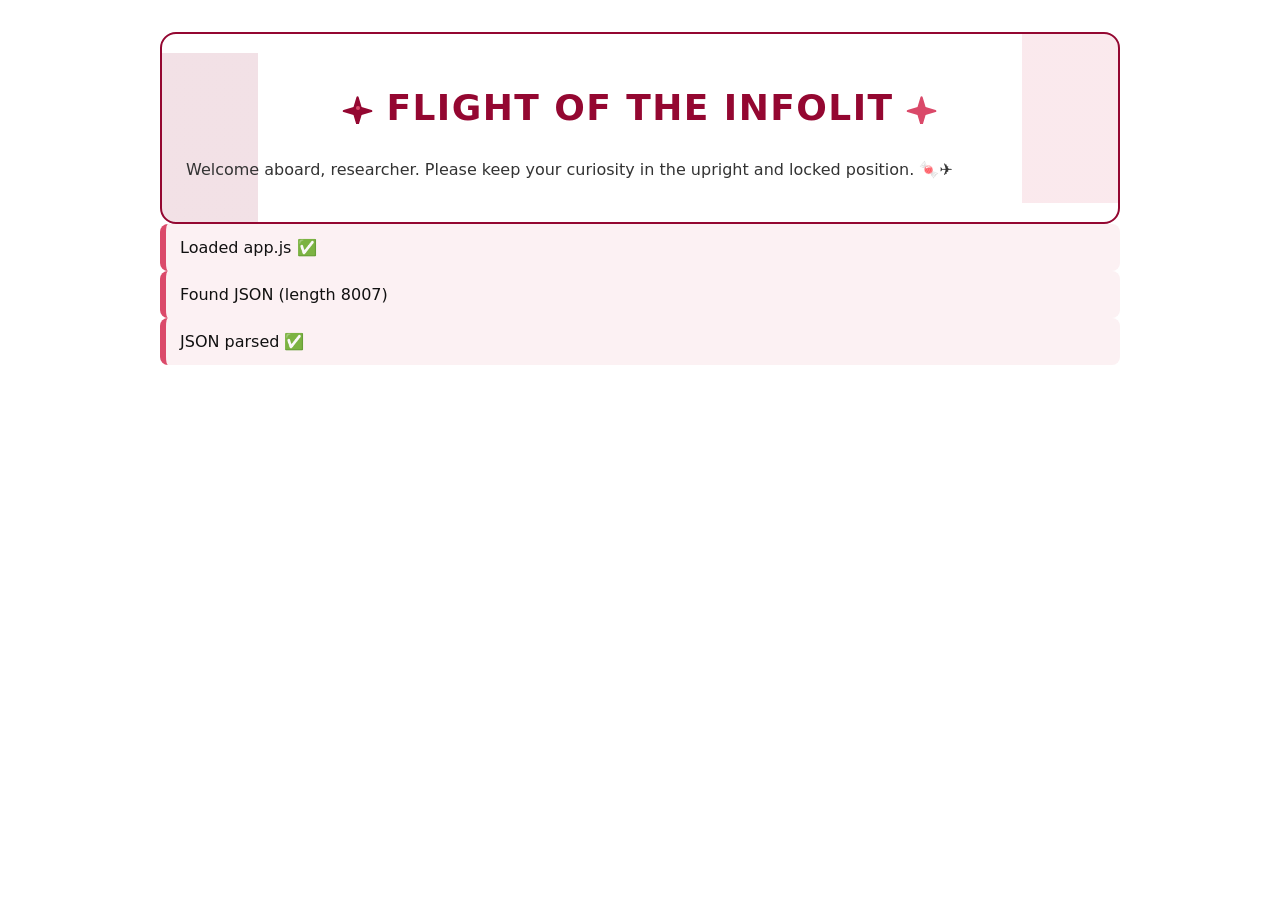
==== commit 368ebe60: "Update index.html" ====
--- a/index.html
+++ b/index.html
@@ -174,6 +174,7 @@
 
 <!-- =========================
      INLINE GAME CONTENT JSON
+     (must be valid JSON; no comments)
      ========================= -->
 <script type="application/json" id="game-content">
 {
@@ -348,824 +349,7 @@
 }
 </script>
 
-<!-- =========================
-     GAME SCRIPT (patched)
-     ========================= -->
-<script>
-/* ==========================================================
-   Flight of the InfoLit — Single-File Vanilla Implementation
-   Patched: grading, seeding, ARIA, modal focus trap, validators, UI polish
-   ========================================================== */
-
-(function(){
-  "use strict";
-
-  /*** Utilities *************************************************************/
-  const $ = sel => document.querySelector(sel);
-  const $$ = sel => Array.from(document.querySelectorAll(sel));
-  const clamp = (v,min,max)=>Math.max(min,Math.min(max,v));
-  const nowSec = ()=> Math.floor(Date.now()/1000);
-  const fmtTime = (s)=> { const m = Math.floor(s/60), r = s%60; return `${m}:${String(r).padStart(2,'0')}`; };
-
-  // Parse seed from URL (for deterministic randomness)
-  const urlObj = new URL(location.href);
-  const seedParam = urlObj.searchParams.get("seed") || "";
-
-  // Seeded RNG (xmur3 + sfc32)
-  function xmur3(str){ for(var i=0,h=1779033703^str.length;i<str.length;i++) h=Math.imul(h^str.charCodeAt(i),3432918353), h=h<<13|h>>>19; return function(){ h=Math.imul(h^h>>>16,2246822507); h=Math.imul(h^h>>>13,3266489909); return (h^h>>>16)>>>0; } }
-  function sfc32(a,b,c,d){ return function(){ a|=0;b|=0;c|=0;d|=0; var t=(a+b|0)+d|0; d=d+1|0; a=b^b>>>9; b=c+(c<<3)|0; c=(c<<21|c>>>11); c=c+t|0; return (t>>>0)/4294967296; } }
-  const seeded = seedParam ? (function(){ const g=xmur3(seedParam); return sfc32(g(),g(),g(),g()); })() : null;
-  const rand = ()=> seeded ? seeded() : Math.random();
-  const choice = arr => arr[Math.floor(rand()*arr.length)];
-  const shuffle = (arr)=>{ const a = arr.slice(); for(let i=a.length-1;i>0;i--){ const j=Math.floor(rand()*(i+1)); [a[i],a[j]]=[a[j],a[i]]; } return a; };
-
-  // Local persistence
-  const storageKey = "flight-infolit-v1";
-  const persist = (data)=>{ try{ localStorage.setItem(storageKey, JSON.stringify(data)); }catch(e){} };
-  const restore = ()=>{ try{ return JSON.parse(localStorage.getItem(storageKey)||"{}"); }catch(e){ return {}; } };
-
-  // Hash utils (completion codes)
-  async function sha256(str){
-    const enc = new TextEncoder().encode(str);
-    const buf = await crypto.subtle.digest("SHA-256", enc);
-    const view = new DataView(buf);
-    let hex="";
-    for(let i=0;i<view.byteLength;i+=4){
-      const v=view.getUint32(i);
-      hex += ("00000000"+v.toString(16)).slice(-8);
-    }
-    return hex;
-  }
-
-  /*** State *****************************************************************/
-  const content = JSON.parse($("#game-content").textContent);
-  let settings = content.settings;
-  const state = {
-    seed: seedParam || Math.random().toString(36).slice(2),
-    levelIndex: 0,
-    score: 0,
-    hintsUsed: 0,
-    correct: 0,
-    total: 0,
-    startedAt: nowSec(),
-    remaining: settings.timerSec[settings.difficulty] || 780,
-    perSkill: {}, // id -> {correct,total}
-    assessmentMode: !!settings.assessmentMode,
-    showAdminOnStart: (location.hash||"").toLowerCase().includes("#admin")
-  };
-
-  // Reduced motion
-  const prefersReduced = window.matchMedia && window.matchMedia("(prefers-reduced-motion: reduce)").matches;
-
-  /*** Rendering scaffolding **************************************************/
-  const screen = $("#screen");
-  function render(node){
-    screen.innerHTML = "";
-    screen.appendChild(node);
-    screen.focus?.();
-  }
-
-  function hud(){
-    const totalLevels = settings.enabledLevels.length;
-    const wrap = document.createElement("div");
-    wrap.className = "hud";
-    wrap.setAttribute("role","group");
-    wrap.innerHTML = `
-      <div class="stat"><span aria-hidden="true">🏁</span> <span>Level ${state.levelIndex+1}/${totalLevels}</span></div>
-      <div class="stat"><span aria-hidden="true">⏱</span> <span id="timer">${fmtTime(state.remaining)}</span></div>
-      <div class="stat"><span aria-hidden="true">⭐</span> <span id="score">Score ${state.score}</span></div>
-      <div class="stat">
-        <button class="btn ghost" id="teach-btn" aria-haspopup="dialog" aria-controls="modal-backdrop">Teach Me</button>
-        <button class="btn secondary" id="hint-btn" ${state.assessmentMode ? "disabled" : ""} aria-label="Get a hint (reduces score)">Hint</button>
-      </div>
-    `;
-    return wrap;
-  }
-
-  // Progress bar
-  function progressBar(perc){
-    const d = document.createElement("div");
-    d.className = "progress"; d.innerHTML = `<div style="width:${perc}%" aria-hidden="true"></div>`;
-    d.setAttribute("aria-label","Progress");
-    d.setAttribute("role","progressbar");
-    d.setAttribute("aria-valuemin","0"); d.setAttribute("aria-valuemax","100");
-    d.setAttribute("aria-valuenow", String(Math.round(perc)));
-    d.setAttribute("aria-valuetext", `${Math.round(perc)}% complete`);
-    return d;
-  }
-
-  // Safer tips rendering (no HTML injection)
-  function tipsList(items){
-    const ul=document.createElement("ul");
-    items.forEach(t=>{ const li=document.createElement("li"); li.textContent=t; ul.appendChild(li); });
-    return ul.outerHTML;
-  }
-
-  // Modal helpers with focus trap & restore and aria-hidden on app
-  const modalBackdrop = $("#modal-backdrop");
-  const modalTitle = $("#modal-title");
-  const modalDesc = $("#modal-desc");
-  const modalClose = $("#modal-close");
-  let lastFocus=null;
-
-  // Timer pause flag (patch)
-  let timerId=null;
-  let pausedForModal=false;
-
-  function openModal(title, html){
-    lastFocus = document.activeElement;
-    modalTitle.textContent = title;
-    modalDesc.innerHTML = html;
-    $("#app").setAttribute("aria-hidden","true");
-    modalBackdrop.style.display = "flex";
-    modalClose.focus();
-    document.addEventListener("focus", trapFocus, true);
-    // pause timer
-    if (timerId){ clearInterval(timerId); pausedForModal = true; }
-  }
-  function closeModal(){
-    modalBackdrop.style.display = "none";
-    $("#app").removeAttribute("aria-hidden");
-    document.removeEventListener("focus", trapFocus, true);
-    lastFocus?.focus();
-    // resume timer
-    if (pausedForModal){ startTimer(); pausedForModal = false; }
-  }
-  function trapFocus(e){
-    if (modalBackdrop.style.display === "flex" && !modalBackdrop.contains(e.target)) {
-      e.stopPropagation();
-      modalClose.focus();
-    }
-  }
-  modalClose.addEventListener("click", closeModal);
-  modalBackdrop.addEventListener("click", (e)=>{ if(e.target===modalBackdrop) closeModal(); });
-  window.addEventListener("keydown",(e)=>{ if(e.key==="Escape" && modalBackdrop.style.display==="flex") closeModal(); });
-
-  // Admin hotkey: Ctrl + .
-  window.addEventListener("keydown",(e)=>{ if(e.ctrlKey && e.key === "."){ e.preventDefault(); showAdmin(); } });
-
-  /*** Screens ***************************************************************/
-  function homeScreen(){
-    const wrap = document.createElement("div");
-    wrap.className = "grid";
-    const deco = document.createElement("div");
-    deco.className = "deco";
-    deco.innerHTML = `
-      <h2 class="title" style="font-size:26px">Welcome Aboard</h2>
-      <p>Fasten your seatbelts: you’ll taxi through bite-size levels that sharpen your research radar — keyword finesse, Boolean aerobatics, source sorting, database matchmaking, and credibility checks. Tone? Whimsical Wonka, but your librarian-pilot is serious about rigor.</p>
-      <div class="notice">
-        <strong>Keyboard:</strong> <span class="kbd">Tab</span>, <span class="kbd">Shift+Tab</span>, <span class="kbd">Enter</span>/<span class="kbd">Space</span> to activate; arrows where noted.  
-        <strong>Accessibility:</strong> No essential info by color alone; visible focus; reduced motion respected.
-      </div>
-      <div style="display:flex; gap:8px; flex-wrap:wrap; margin-top:12px">
-        <button class="btn" id="start">Start</button>
-        <button class="btn secondary" id="how">How to Play</button>
-        <button class="btn ghost" id="access">Accessibility</button>
-        <button class="btn ghost" id="admin" aria-label="Open Admin (instructor) panel">Educator/Admin</button>
-      </div>
-    `;
-    wrap.appendChild(deco);
-
-    // attach
-    render(wrap);
-    $("#start").addEventListener("click", startGame);
-    $("#how").addEventListener("click", ()=> openModal("How to Play", `
-      <ul>
-        <li>Complete each mini-level. Submit to check answers. Hints reduce points.</li>
-        <li>Timer gently nudges velocity; speed earns a small bonus.</li>
-        <li>“Teach Me” gives concise tips with examples for each skill.</li>
-        <li>End screen shows score breakdown and a copy-paste summary for LMS.</li>
-      </ul>
-    `));
-    $("#access").addEventListener("click", ()=> openModal("Accessibility", `
-      <ul>
-        <li>WCAG 2.1 AA considerations: contrast, focus states, keyboard access.</li>
-        <li>ARIA roles/labels on dialogs and key components.</li>
-        <li>Respects <em>prefers-reduced-motion</em>.</li>
-      </ul>
-      <p class="muted">Need tweaks for your users? Use Admin &gt; Export/Import to adjust content.</p>
-    `));
-    $("#admin").addEventListener("click", showAdmin);
-
-    if(state.showAdminOnStart){ showAdmin(); }
-  }
-
-  async function endScreen(){
-    const totalLevels = settings.enabledLevels.length;
-    const elapsed = nowSec() - state.startedAt;
-    const lines = [];
-    lines.push(`Flight of the InfoLit — Progress Summary`);
-    lines.push(`Score: ${state.score}`);
-    lines.push(`Time: ${fmtTime(elapsed)}`);
-    for(const [k,v] of Object.entries(state.perSkill)){
-      lines.push(`${k}: ${v.correct}/${v.total}`);
-    }
-    lines.push(`Tips: Keep building synonyms with OR; use Advanced Search fields in Primo; try phrase search in JSTOR; filter dates and subjects in EBSCOhost.`);
-    const summaryText = lines.join("\n");
-
-    // Completion code (assessment mode shows hash)
-    let code = "";
-    if(state.assessmentMode){
-      const ts = Date.now();
-      const str = `${state.score}|${ts}|${content.meta.secretSalt}`;
-      code = await sha256(str);
-    }
-
-    const wrap = document.createElement("div");
-    wrap.className = "grid";
-    const pane = document.createElement("div");
-    pane.className = "card";
-    pane.innerHTML = `
-      <h2 class="title" style="font-size:26px">Touchdown! ✈️</h2>
-      <div class="hud" style="margin-bottom:12px">
-        <div>Final Score: <strong>${state.score}</strong></div>
-        <div>Time: <strong>${fmtTime(elapsed)}</strong></div>
-      </div>
-      <div class="grid cols-2">
-        <div>
-          <h3>Per-Skill</h3>
-          <ul id="skill-list"></ul>
-        </div>
-        <div>
-          <h3>Study Tips</h3>
-          <ul>
-            <li><strong>Primo VE Advanced:</strong> use field filters (Title/Subject), date ranges, and Resource Type.</li>
-            <li><strong>JSTOR:</strong> phrase searches in quotes, narrow by subject &amp; date, leverage stable PDFs.</li>
-            <li><strong>EBSCOhost:</strong> subject headings, peer-review limiter, adjust for exact phrase &amp; date.</li>
-          </ul>
-        </div>
-      </div>
-      <div style="margin-top:10px">
-        <button class="btn" id="copy">Copy Progress</button>
-        <button class="btn secondary" id="again">Play Again</button>
-        <button class="btn ghost" id="share">Share Link (keeps seed)</button>
-      </div>
-      ${state.assessmentMode ? `<p class="notice" style="margin-top:12px"><strong>Completion Code:</strong> <span id="code">${code.slice(0,16)}…</span> <span class="muted">(SHA-256)</span></p>`:``}
-    `;
-    wrap.appendChild(pane);
-    render(wrap);
-
-    // fill per-skill list
-    const ul = $("#skill-list");
-    for(const [k,v] of Object.entries(state.perSkill)){
-      const li=document.createElement("li"); li.textContent = `${k}: ${v.correct}/${v.total}`;
-      ul.appendChild(li);
-    }
-
-    $("#copy").addEventListener("click", async ()=>{
-      try{
-        await navigator.clipboard.writeText(summaryText);
-        $("#copy").textContent = "Copied!";
-        setTimeout(()=> $("#copy").textContent="Copy Progress", 1200);
-      }catch(e){
-        openModal("Copy Progress", `<p>Couldn't access clipboard. Select and copy manually:</p><pre>${summaryText.replace(/</g,"&lt;")}</pre>`);
-      }
-    });
-    $("#again").addEventListener("click", ()=> { resetGame(); startGame(); });
-    $("#share").addEventListener("click", ()=>{
-      const url = new URL(location.href);
-      url.searchParams.set("seed", state.seed);
-      history.replaceState({}, "", url.toString());
-      navigator.clipboard?.writeText(url.toString());
-      openModal("Shareable Link", `<p>Link copied to clipboard. Anyone with the link gets the same randomized order.</p>`);
-    });
-  }
-
-  /*** Level runners **********************************************************/
-  function levelTitleRow(level){
-    const row = document.createElement("div");
-    row.appendChild(hud());
-    const bar = progressBar( (state.levelIndex/settings.enabledLevels.length)*100 );
-    row.appendChild(bar);
-    row.style.marginBottom="12px";
-
-    // Bind immediately after nodes exist
-    queueMicrotask(()=>{
-      $("#teach-btn")?.addEventListener("click", ()=> openModal("Teach Me", tipsList(level.tips)));
-      $("#hint-btn")?.addEventListener("click", ()=> showHint(level));
-    });
-
-    return row;
-  }
-
-  function showHint(level){
-    state.hintsUsed++;
-    state.score = Math.max(0, state.score - settings.hintPenalty);
-    const hint = (level.tips && level.tips[0]) || "Focus on the key concept nouns and consistent operators.";
-    openModal("Hint", `<p>${hint}</p><p class="muted">(-${settings.hintPenalty} points)</p>`);
-    $("#score").textContent = `Score ${state.score}`;
-  }
-
-  function recordSkill(id, correct, total){
-    if(!state.perSkill[id]) state.perSkill[id] = {correct:0,total:0};
-    state.perSkill[id].correct += correct;
-    state.perSkill[id].total += total;
-  }
-
-  // LEVEL A: Keyword chips (patched validator)
-  function runKeywords(level){
-    const prompt = choice(level.prompts);
-    const chips = shuffle(prompt.chips);
-    const card = document.createElement("div");
-    card.className="card";
-    card.innerHTML = `
-      ${levelTitleRow(level).outerHTML}
-      <h3 class="title" style="font-size:22px">${level.title}</h3>
-      <p><strong>Topic:</strong> ${prompt.topic}</p>
-      <p class="muted">Toggle the chips to compose a strong query (quotes for phrases, OR for synonyms).</p>
-      <div class="choices" id="chipbox" role="group" aria-label="Keyword chips"></div>
-      <div style="margin-top:12px">
-        <label for="query-out"><strong>Query</strong> (editable):</label>
-        <textarea id="query-out" rows="3" style="width:100%; border:1px solid var(--pink-c); border-radius:8px; padding:8px"></textarea>
-      </div>
-      <div class="footer-actions" style="margin-top:12px">
-        <button class="btn" id="submit">Submit</button>
-      </div>
-    `;
-    render(card);
-    const box = $("#chipbox");
-    chips.forEach((txt)=>{
-      const b = document.createElement("button");
-      b.className="chip";
-      b.type="button";
-      b.setAttribute("aria-pressed","false");
-      b.textContent = txt;
-      b.addEventListener("click", ()=>{
-        const pressed = b.getAttribute("aria-pressed")==="true";
-        b.setAttribute("aria-pressed", String(!pressed));
-        updateQuery();
-      });
-      box.appendChild(b);
-    });
-
-    function updateQuery(){
-      const selected = $$(".chip[aria-pressed='true']").map(el=>el.textContent);
-      const group = (arr, set) => {
-        const picks = arr.filter(t => set.includes(t));
-        if (picks.length > 1) {
-          arr = arr.filter(t => !set.includes(t));
-          arr.push("(" + picks.join(" OR ") + ")");
-        }
-        return arr;
-      };
-      let parts = selected.slice();
-      // simple auto-groups matching common synonym sets
-      parts = group(parts, ["asylum","institutionalization","institution"]);
-      parts = group(parts, ["deinstitutionalization","community care"]);
-      parts = group(parts, ["sleep","sleep quality","sleep duration"]);
-      $("#query-out").value = parts.join(" AND ");
-    }
-    $("#query-out").value = ""; // start blank
-
-    $("#submit").addEventListener("click", ()=>{
-      const userQ = $("#query-out").value.trim();
-      const ok = validateQuery(userQ, prompt);
-      const why = ok ? "Chef’s kiss. 📚 You grouped key concepts and used quotes/synonyms well." :
-                       "Close! Try grouping synonyms in (parentheses) and keep multi-word phrases in quotes.";
-      if(ok){ state.score += settings.correctReward; state.correct++; }
-      state.total++;
-      recordSkill(level.id, ok?1:0, 1);
-      openModal("Result", `<p>${why}</p><p class="muted">Model example: <code>${prompt.good_queries[0].replace(/</g,"&lt;")}</code></p>`);
-      nextLevel();
-    });
-
-    // PATCHED validator: tolerant to order, quotes, parens; requires each concept group represented
-    function validateQuery(q, prompt){
-      const text = q.toLowerCase();
-
-      const hasAny = (arr) => arr.some(term => {
-        const needle = term.toLowerCase().replace(/["()]/g, "").trim();
-        const plain = needle.replace(/\*/g, "");
-        return text.includes(needle) || (plain && text.includes(plain));
-      });
-
-      const groups = prompt.target.map(t => {
-        const cleaned = t.toLowerCase().replace(/["()]/g,"").trim();
-        if (cleaned.includes(" or ")) {
-          return cleaned.split(/\s+or\s+/).map(s => s.trim());
-        }
-        return [cleaned];
-      });
-
-      return groups.every(terms => hasAny(terms));
-    }
-  }
-
-  // LEVEL B: Boolean (patched grading)
-  function runBoolean(level){
-    const q = choice(level.questions);
-    const card = document.createElement("div");
-    card.className="card";
-    card.innerHTML = `
-      ${levelTitleRow(level).outerHTML}
-      <h3 class="title" style="font-size:22px">${level.title}</h3>
-      <p>${q.stem}</p>
-      <label for="bool">Enter a Boolean query (use AND/OR/NOT, quotes, parentheses):</label>
-      <textarea id="bool" rows="3" style="width:100%; border:1px solid var(--pink-c); border-radius:8px; padding:8px" aria-describedby="bool-help"></textarea>
-      <p id="bool-help" class="muted">Example form: <code>“phrase” AND (syn1 OR syn2) NOT excluded</code></p>
-      <div class="footer-actions" style="margin-top:12px">
-        <button class="btn" id="submit">Submit</button>
-      </div>
-    `;
-    render(card);
-
-    function tokenizeConcepts(s){
-      const t = s.toLowerCase().replace(/["]/g,"").replace(/\s+/g," ").trim();
-      const notParts = [];
-      // collect phrases immediately following NOT (rough heuristic)
-      t.replace(/\bnot\b\s+([^()]+?)(?=$|\s\b(and|or|not)\b)/g, (_, x)=> { notParts.push(x.trim()); return "";});
-      const words = t.replace(/\b(and|or|not)\b/g, " ").split(" ").map(w=>w.trim()).filter(Boolean);
-      return { words: new Set(words), notParts: notParts.map(s => s.trim()) };
-    }
-
-    $("#submit").addEventListener("click", ()=>{
-      const user = $("#bool").value;
-      const ans  = q.answer;
-
-      const u = tokenizeConcepts(user);
-      const a = tokenizeConcepts(ans);
-
-      const requiredPositives = Array.from(a.words).filter(w => !["and","or","not"].includes(w));
-      const hasAllPositives = requiredPositives.every(w => u.words.has(w));
-      const respectsNots    = a.notParts.every(n => !user.toLowerCase().includes(n.toLowerCase()));
-
-      const ok = hasAllPositives && respectsNots;
-
-      if(ok){ state.score += settings.correctReward; state.correct++; }
-      state.total++;
-      recordSkill(level.id, ok?1:0, 1);
-      openModal("Result", `<p>${ok?"Smooth operator! 🥳":"Not quite."}</p><p class="muted">Model answer: <code>${q.answer.replace(/</g,"&lt;")}</code></p>`);
-      nextLevel();
-    });
-  }
-
-  // LEVEL C: Source sort
-  function runSourceSort(level){
-    const cards = shuffle(level.cards);
-    const card = document.createElement("div");
-    card.className="card";
-    card.innerHTML = `
-      ${levelTitleRow(level).outerHTML}
-      <h3 class="title" style="font-size:22px">${level.title}</h3>
-      <p class="muted">Assign each source card to its bucket. Press <span class="kbd">Enter</span> on a card to select it, then <span class="kbd">Enter</span> on a bucket to move. You can also drag with a mouse.</p>
-
-      <div class="grid cols-2">
-        <div>
-          <h4>Cards</h4>
-          <div id="cards" class="choices" role="list"></div>
-        </div>
-        <div>
-          <h4>Buckets</h4>
-          <div class="dropzones" id="zones"></div>
-        </div>
-      </div>
-      <div class="footer-actions" style="margin-top:12px">
-        <button class="btn" id="submit">Submit</button>
-      </div>
-    `;
-    render(card);
-    const cardsBox = $("#cards");
-    const zones = $("#zones");
-
-    const mapping = new Map(); // cid (string) -> bucket
-    let selectedCard=null;
-
-    // build cards
-    cards.forEach((c,i)=>{
-      const el = document.createElement("div");
-      el.className="pill";
-      el.setAttribute("tabindex","0");
-      el.setAttribute("role","listitem");
-      el.textContent = c.text;
-      el.draggable = true;
-      el.dataset.cid = String(i); // stable id
-
-      el.addEventListener("dragstart", e=>{ e.dataTransfer.setData("text/plain", el.dataset.cid); });
-      el.addEventListener("keydown", e=>{
-        if(e.key==="Enter" || e.key===" "){
-          selectedCard = el;
-          el.setAttribute("data-selected","true");
-        }
-      });
-      cardsBox.appendChild(el);
-      mapping.set(el.dataset.cid, null);
-    });
-
-    // build zones
-    level.buckets.forEach(name=>{
-      const dz = document.createElement("div");
-      dz.className="dropzone";
-      dz.setAttribute("tabindex","0");
-      dz.setAttribute("aria-label", `Bucket ${name}`);
-      dz.innerHTML = `<h4>${name}</h4><div class="choices" data-bucket="${name}"></div>`;
-      dz.addEventListener("dragover", e=>{ e.preventDefault(); });
-      dz.addEventListener("drop", e=>{
-        e.preventDefault();
-        const cid = e.dataTransfer.getData("text/plain");
-        const cardEl = $$(".pill").find(p=>p.dataset.cid===cid);
-        if(cardEl){
-          dz.querySelector(".choices").appendChild(cardEl);
-          mapping.set(cid, name);
-          cardEl.removeAttribute("data-selected");
-          selectedCard=null;
-        }
-      });
-      dz.addEventListener("keydown", e=>{
-        if(e.key==="Enter" || e.key===" "){
-          if(selectedCard){
-            dz.querySelector(".choices").appendChild(selectedCard);
-            mapping.set(selectedCard.dataset.cid, name);
-            selectedCard.removeAttribute("data-selected");
-            selectedCard=null;
-          }
-        }
-      });
-      zones.appendChild(dz);
-    });
-
-    $("#submit").addEventListener("click", ()=>{
-      let correct=0;
-      cards.forEach((c,idx)=>{
-        const assigned = mapping.get(String(idx));
-        if(assigned === c.bucket) correct++;
-      });
-      const ok = correct === cards.length;
-      if(ok){ state.score += settings.correctReward; state.correct+=cards.length; }
-      state.total+=cards.length;
-      recordSkill(level.id, correct, cards.length);
-      openModal("Result", `<p>${ok?"Perfect landing!":"You drifted off course on a few."}</p><p>${correct}/${cards.length} correct.</p>`);
-      nextLevel();
-    });
-  }
-
-  // LEVEL D: Database match
-  function runDatabaseMatch(level){
-    const pairs = shuffle(level.pairs);
-    const dbs = shuffle(Array.from(new Set(pairs.map(p=>p.db))));
-    const card = document.createElement("div");
-    card.className="card";
-    card.innerHTML = `
-      ${levelTitleRow(level).outerHTML}
-      <h3 class="title" style="font-size:22px">${level.title}</h3>
-      <p class="muted">Match each topic to the best database/platform.</p>
-      <div class="grid cols-2">
-        <div>
-          <h4>Topics</h4>
-          <div id="topics"></div>
-        </div>
-        <div>
-          <h4>Databases</h4>
-          <div id="dbs"></div>
-        </div>
-      </div>
-      <div class="footer-actions" style="margin-top:12px">
-        <button class="btn" id="submit">Submit</button>
-      </div>
-    `;
-    render(card);
-    const tWrap = $("#topics");
-    const dWrap = $("#dbs");
-
-    const selects=[];
-    pairs.forEach((p)=>{
-      const row = document.createElement("div");
-      row.style.margin="8px 0";
-      row.innerHTML = `<label><strong>${p.topic}</strong><br/>
-        <select data-ans="${p.db}" style="margin-top:6px; padding:6px; border-radius:8px; border:1px solid var(--pink-c)">
-          <option value="">Select…</option>
-          ${dbs.map(d=>`<option value="${d}">${d}</option>`).join("")}
-        </select>
-      </label>`;
-      tWrap.appendChild(row);
-      selects.push(row.querySelector("select"));
-    });
-
-    dWrap.innerHTML = tipsList([
-      "JSTOR: Humanities/social sciences; older coverage; phrase searches; great PDFs.",
-      "PubMed: Health/biomed; use MeSH; clinical queries.",
-      "PsycINFO: Psychology/behavior; strong thesaurus/subjects.",
-      "Primo VE: Catalog & more; Advanced fields for Title/Subject; Resource Type filters."
-    ]);
-
-    $("#submit").addEventListener("click", ()=>{
-      let correct=0;
-      selects.forEach(sel=>{ if(sel.value===sel.dataset.ans) correct++; });
-      if(correct===selects.length){ state.score += settings.correctReward; state.correct+=selects.length; }
-      state.total+=selects.length;
-      recordSkill(level.id, correct, selects.length);
-      openModal("Result", `<p>${correct}/${selects.length} correct.</p>`);
-      nextLevel();
-    });
-  }
-
-  // LEVEL E: Credibility quiz
-  function runEvaluation(level){
-    const items = shuffle(level.items).slice(0, 3);
-    const card = document.createElement("div");
-    card.className="card";
-    card.innerHTML = `
-      ${levelTitleRow(level).outerHTML}
-      <h3 class="title" style="font-size:22px">${level.title}</h3>
-      <form id="quiz"></form>
-      <div class="footer-actions" style="margin-top:12px">
-        <button class="btn" id="submit">Submit</button>
-      </div>
-    `;
-    render(card);
-    const form = $("#quiz");
-    items.forEach((it,idx)=>{
-      const fs = document.createElement("fieldset");
-      fs.style.margin="8px 0";
-      fs.setAttribute("role","group");
-      fs.setAttribute("aria-label", `Question ${idx+1}`);
-      fs.innerHTML = `
-        <legend><strong>${it.prompt}</strong></legend>
-        ${it.options.map((opt,i)=>`
-          <label style="display:block; margin:6px 0">
-            <input type="radio" name="q${idx}" value="${i}"> ${opt}
-          </label>`).join("")}
-      `;
-      form.appendChild(fs);
-    });
-
-    $("#submit").addEventListener("click", ()=>{
-      let correct=0, total=items.length;
-      items.forEach((it,idx)=>{
-        const pick = form.querySelector(`input[name="q${idx}"]:checked`);
-        if(pick && Number(pick.value)===it.answer) correct++;
-      });
-      if(correct===total){ state.score += settings.correctReward; }
-      state.correct+=correct; state.total+=total;
-      recordSkill(level.id, correct, total);
-      openModal("Result", `<p>${correct}/${total} correct.</p>`);
-      nextLevel();
-    });
-  }
-
-  // LEVEL F: Lightning signals
-  function runLightning(level){
-    const items = shuffle(level.signals);
-    const card = document.createElement("div");
-    card.className="card";
-    card.innerHTML = `
-      ${levelTitleRow(level).outerHTML}
-      <h3 class="title" style="font-size:22px">${level.title}</h3>
-      <div id="qs"></div>
-      <div class="footer-actions" style="margin-top:12px">
-        <button class="btn" id="submit">Submit</button>
-      </div>
-    `;
-    render(card);
-
-    const qs = $("#qs");
-    const picks=[];
-    items.forEach((it)=>{
-      const box=document.createElement("div");
-      box.className="notice"; box.style.margin="8px 0";
-      box.innerHTML = `<p><strong>${it.q}</strong></p>
-        ${it.choices.map((c,i)=>`<button class="btn ghost" data-i="${i}">${c}</button>`).join(" ")}`;
-      qs.appendChild(box);
-      const rowPicks = {pick:null};
-      picks.push(rowPicks);
-      box.querySelectorAll("button").forEach(btn=>{
-        btn.addEventListener("click", ()=>{
-          box.querySelectorAll("button").forEach(b=>b.classList.remove("selected"));
-          btn.classList.add("selected");
-          rowPicks.pick = Number(btn.dataset.i);
-        });
-      });
-    });
-
-    $("#submit").addEventListener("click", ()=>{
-      let correct=0;
-      items.forEach((it,i)=>{ if(picks[i].pick===it.answer) correct++; });
-      if(correct===items.length){ state.score += settings.correctReward; }
-      state.correct+=correct; state.total+=items.length;
-      recordSkill(level.id, correct, items.length);
-      openModal("Result", `<p>${correct}/${items.length} correct.</p>`);
-      nextLevel();
-    });
-  }
-
-  /*** Timer / Flow ***********************************************************/
-  function tick(){
-    state.remaining = clamp(state.remaining-1, 0, 999999);
-    $("#timer")?.textContent = fmtTime(state.remaining);
-    if(state.remaining<=0){
-      clearInterval(timerId);
-      return endScreen();
-    }
-  }
-
-  function startTimer(){
-    clearInterval(timerId);
-    timerId = setInterval(tick, 1000);
-  }
-
-  function nextLevel(){
-    // tiny time bonus for finishing with time to spare
-    const pctLeft = state.remaining / (settings.timerSec[settings.difficulty]||780);
-    const bonus = Math.round(settings.timeBonusMax * pctLeft * 0.2); // gentle
-    state.score += bonus;
-
-    state.levelIndex++;
-    if(state.levelIndex >= settings.enabledLevels.length){ clearInterval(timerId); endScreen(); }
-    else { runCurrentLevel(); }
-    $("#score")?.textContent = `Score ${state.score}`;
-  }
-
-  function runCurrentLevel(){
-    persist({seed:state.seed, score:state.score, idx:state.levelIndex, assess: state.assessmentMode});
-    const id = settings.enabledLevels[state.levelIndex];
-    const level = content.levels.find(l=>l.id===id);
-    if(!level){ return nextLevel(); }
-    switch(level.type){
-      case "chips": return runKeywords(level);
-      case "boolean": return runBoolean(level);
-      case "sort": return runSourceSort(level);
-      case "match": return runDatabaseMatch(level);
-      case "quiz": return runEvaluation(level);
-      case "signals": return runLightning(level);
-      default: return nextLevel();
-    }
-  }
-
-  function resetGame(){
-    state.levelIndex = 0;
-    state.score = 0; state.correct=0; state.total=0; state.hintsUsed=0;
-    state.startedAt = nowSec();
-    state.remaining = settings.timerSec[settings.difficulty] || 780;
-    state.perSkill = {};
-  }
-
-  function startGame(){
-    resetGame();
-    startTimer();
-    runCurrentLevel();
-  }
-
-  /*** Admin Panel ************************************************************/
-  function showAdmin(){
-    const currentJSON = JSON.stringify(content, null, 2);
-    openModal("Educator/Admin Panel", `
-      <div class="notice"><strong>Assessment Mode:</strong> ${state.assessmentMode ? "ON" : "OFF"} (locks hints; shows completion code)</div>
-      <div style="display:flex; gap:8px; flex-wrap:wrap; margin:10px 0">
-        <button class="btn" id="toggle-assess">${state.assessmentMode ? "Disable" : "Enable"} Assessment</button>
-        <button class="btn secondary" id="enable-all">Enable All Levels</button>
-      </div>
-      <h3>Import/Export Content JSON</h3>
-      <p class="muted">Edit the JSON to customize prompts, tips, or to add new levels. Keep IDs stable.</p>
-      <textarea id="json" rows="14" style="width:100%; border:1px solid var(--pink-c); border-radius:8px; padding:8px">${currentJSON}</textarea>
-      <div class="footer-actions" style="margin-top:10px">
-        <button class="btn" id="apply">Apply JSON</button>
-        <button class="btn ghost" id="download">Download JSON</button>
-      </div>
-    `);
-    $("#toggle-assess").addEventListener("click", ()=>{
-      state.assessmentMode = !state.assessmentMode;
-      settings.assessmentMode = state.assessmentMode;
-      persist({ ...restore(), assess: state.assessmentMode });
-      showAdmin();
-    });
-    $("#enable-all").addEventListener("click", ()=>{
-      settings.enabledLevels = content.levels.map(l=>l.id);
-      showAdmin();
-    });
-    $("#apply").addEventListener("click", ()=>{
-      try{
-        const obj = JSON.parse($("#json").value);
-        Object.assign(content, obj);
-        settings = content.settings;
-        closeModal();
-        openModal("Success", "<p>Content updated.</p>");
-      }catch(e){
-        openModal("Error", `<p>JSON parse error: ${e.message}</p>`);
-      }
-    });
-    $("#download").addEventListener("click", ()=>{
-      const blob = new Blob([$("#json").value], {type:"application/json"});
-      const url = URL.createObjectURL(blob);
-      const a = document.createElement("a");
-      a.href = url; a.download = "gameContent.json"; a.click();
-      URL.revokeObjectURL(url);
-    });
-  }
-
-  /*** Minimal inline tests (dev self-check) **********************************/
-  function selfTests(){
-    let passed=0,total=0;
-    // scoring clamp test
-    total++; if(clamp(10,0,5)===5) passed++;
-    // shuffle immutability
-    total++; { const a=[1,2,3]; const b=shuffle(a); if(a.length===b.length && a!==b) passed++; }
-    // sha256 length (hex 64 chars)
-    total++; sha256("abc").then(hex=>{ if(hex.length===64) passed++; console.info(`Self-tests: ${passed}/${total}`); });
-  }
-  selfTests();
-
-  /*** Boot ******************************************************************/
-  homeScreen();
-})();
-</script>
+<!-- Load external JS (must exist at repo root as app.js) -->
+<script src="app.js" defer></script>
 </body>
 </html>
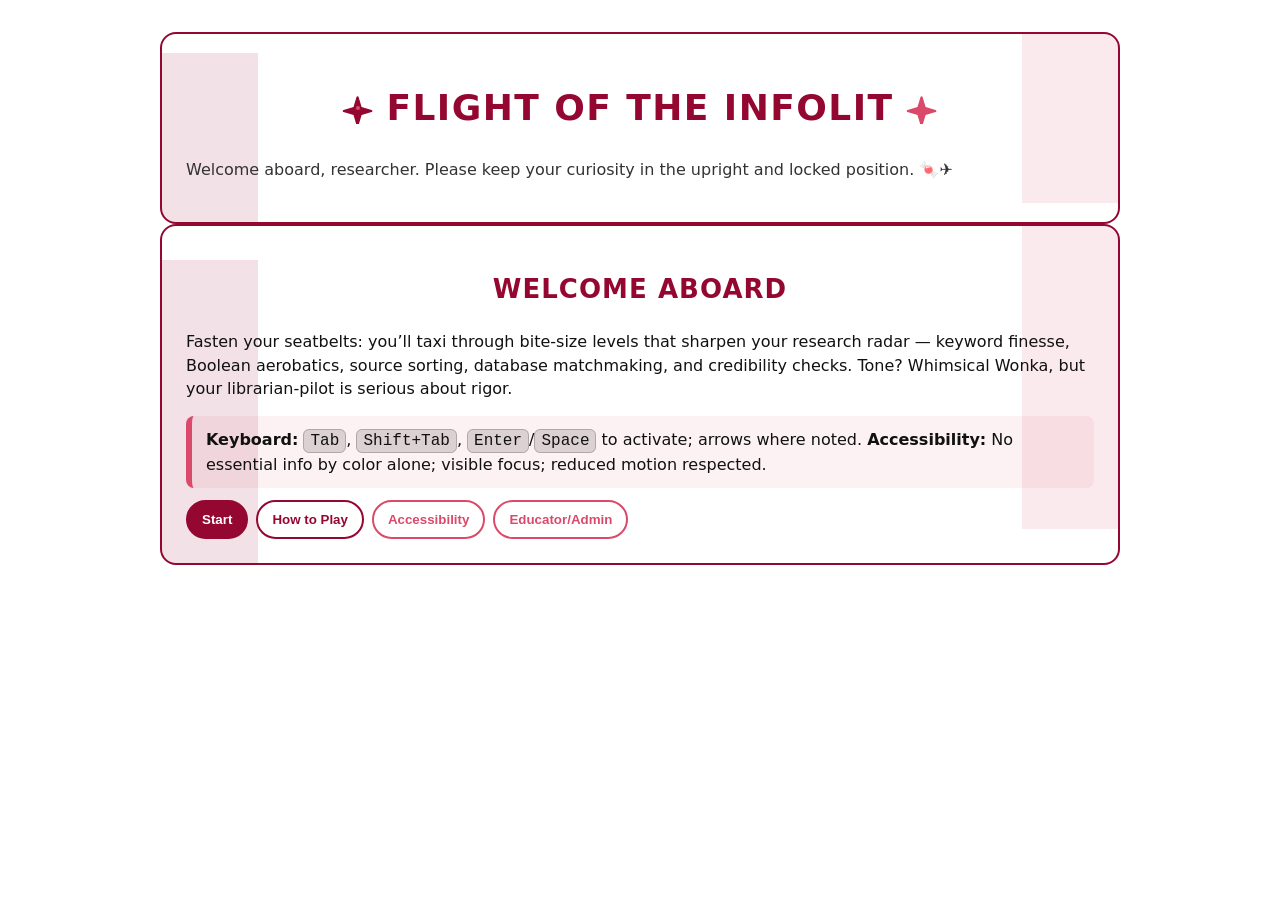
==== commit 2b56f8fa: "Update index.html" ====
--- a/index.html
+++ b/index.html
@@ -77,7 +77,6 @@
   @media(min-width:720px){ .grid.cols-2{ grid-template-columns:1fr 1fr } }
 
   .deco{
-    /* Art-deco geometric frame using layered gradients */
     border-radius:var(--radius); padding:var(--space-5); position:relative; overflow:hidden;
     background:
       conic-gradient(from 90deg at 10% 10%, transparent 0 25%, rgba(148,7,49,.12) 0 50%, transparent 0 100%),
@@ -90,8 +89,6 @@
     font-weight:900; letter-spacing:.04em; text-transform:uppercase; font-size: clamp(20px, 4.5vw, 36px);
     color:var(--crimson);
   }
-
-  /* Airplane SVG badge */
   .plane{ width:32px; height:32px; }
   .plane svg{ display:block }
 
@@ -108,7 +105,6 @@
   .pill[data-selected="true"]{ box-shadow:0 0 0 3px var(--focus) inset; }
 
   .kbd{ font-family: ui-monospace, SFMono-Regular, Menlo, Consolas, "Liberation Mono", monospace; background:#0002; border:1px solid #0003; padding:2px 6px; border-radius:6px }
-
   .muted{ color:var(--muted) }
 
   .dialog-backdrop{
@@ -125,15 +121,12 @@
   .progress > div{ height:100%; background:linear-gradient(90deg, var(--crimson), var(--pink-a)); width:0% }
 
   .notice{ padding:12px 14px; border-left:6px solid var(--pink-a); background:rgba(219,74,106,.08); border-radius:8px }
-
   .footer-actions{ display:flex; gap:8px; flex-wrap:wrap; align-items:center; justify-content:flex-end }
 
-  /* Focus visible outlines for interactive elements globally */
   a:focus-visible, button:focus-visible, [tabindex]:focus-visible, input:focus-visible, textarea:focus-visible, select:focus-visible{
     outline:3px dashed var(--focus); outline-offset:2px;
   }
 
-  /* Reduced motion: disable transitions/animations */
   @media (prefers-reduced-motion: reduce){
     *{ animation:none !important; transition:none !important; scroll-behavior:auto !important; }
   }
@@ -144,7 +137,6 @@
   <header class="deco" role="banner" aria-label="Game header">
     <h1 class="title">
       <span class="plane" aria-hidden="true">
-        <!-- Inline art-deco airplane (brand colors) -->
         <svg viewBox="0 0 64 64" role="img" aria-label="Crimson airplane">
           <path fill="#940731" d="M3 36l20-6 6-20c.6-2.1 3.6-2.1 4.2 0l6 20 20 6c2.1.6 2.1 3.6 0 4.2l-20 6-6 20c-.6 2.1-3.6 2.1-4.2 0l-6-20-20-6c-2.1-.6-2.1-3.6 0-4.2z"/>
           <circle cx="32" cy="32" r="4" fill="#db4a6a"/>
@@ -161,7 +153,6 @@
   <div id="screen"></div>
 </div>
 
-<!-- Accessible modal (Teach Me / Hints / Admin) -->
 <div class="dialog-backdrop" id="modal-backdrop" role="none">
   <div class="dialog" role="dialog" aria-modal="true" aria-labelledby="modal-title" aria-describedby="modal-desc">
     <h2 id="modal-title" class="title" style="font-size:22px">Dialog</h2>
@@ -327,6 +318,332 @@
           "options":["Likely credible","Likely not credible"],
           "answer":0,
           "why":"Peer review, transparency, date acceptable."
+        },
+
+        {
+          "prompt":"A 2024 U.S. Bureau of Labor Statistics page with downloadable tables and methodology notes.",
+          "options":["Likely credible","Likely not credible"],
+          "answer":0,
+          "why":"Government source, clear methods, current and citable."
+        },
+        {
+          "prompt":"A personal blog claiming a town’s water is toxic, citing only anecdotal stories and no test results.",
+          "options":["Likely credible","Likely not credible"],
+          "answer":1,
+          "why":"Anecdotal, no data or citations; weak authority."
+        },
+        {
+          "prompt":"A 2015 conference abstract without a corresponding full paper or data, used as sole evidence.",
+          "options":["Likely credible","Likely not credible"],
+          "answer":1,
+          "why":"Minimal detail and older; insufficient for strong claims."
+        },
+        {
+          "prompt":"An article in a journal listed on predatory journal watchlists, with promises of '48-hour peer review'.",
+          "options":["Likely credible","Likely not credible"],
+          "answer":1,
+          "why":"Predatory features undermine peer review and integrity."
+        },
+        {
+          "prompt":"A university library research guide summarizing how to search discipline databases, linking to sources.",
+          "options":["Likely credible","Likely not credible"],
+          "answer":0,
+          "why":"Institutional authorship; purpose is instructional; sources linked."
+        },
+        {
+          "prompt":"A Wikipedia article used as the only citation in a medical paper’s background section.",
+          "options":["Likely credible","Likely not credible"],
+          "answer":1,
+          "why":"Wikipedia is a starting point, not a final scholarly source."
+        },
+        {
+          "prompt":"An NGO’s 2023 report with full methodology, data appendix, and funding disclosures.",
+          "options":["Likely credible","Likely not credible"],
+          "answer":0,
+          "why":"Transparent methods and disclosures; recent; appropriate authority."
+        },
+        {
+          "prompt":"A company white paper praising its own product, with selective graphs and no external citations.",
+          "options":["Likely credible","Likely not credible"],
+          "answer":1,
+          "why":"Marketing purpose; selection bias; lacks independent evidence."
+        },
+        {
+          "prompt":"A newspaper op-ed arguing policy based on personal views, minimal sourcing.",
+          "options":["Likely credible","Likely not credible"],
+          "answer":1,
+          "why":"Opinion genre; not intended as evidence without corroboration."
+        },
+        {
+          "prompt":"A 2022 systematic review of randomized trials following PRISMA, in a reputable journal.",
+          "options":["Likely credible","Likely not credible"],
+          "answer":0,
+          "why":"High-level evidence, transparent protocol and selection."
+        },
+        {
+          "prompt":"A press release summarizing a new study, but with no link to the paper or dataset.",
+          "options":["Likely credible","Likely not credible"],
+          "answer":1,
+          "why":"Secondary summary without verifiable primary source."
+        },
+        {
+          "prompt":"A YouTube influencer video claiming a 'miracle' remedy; affiliate links in description; no citations.",
+          "options":["Likely credible","Likely not credible"],
+          "answer":1,
+          "why":"Commercial incentives and extraordinary claims without evidence."
+        },
+        {
+          "prompt":"A public dataset on a .gov portal with a DOI, version history, and data dictionary.",
+          "options":["Likely credible","Likely not credible"],
+          "answer":0,
+          "why":"Provenance, persistence (DOI), and documentation support quality."
+        },
+        {
+          "prompt":"A preprint marked 'not peer reviewed' used to make definitive clinical recommendations.",
+          "options":["Likely credible","Likely not credible"],
+          "answer":1,
+          "why":"Preprints are preliminary; not suitable for firm clinical claims."
+        },
+        {
+          "prompt":"A 2009 academic book chapter from Oxford University Press on a historical topic.",
+          "options":["Likely credible","Likely not credible"],
+          "answer":0,
+          "why":"Reputable press; currency acceptable for historical analysis."
+        },
+        {
+          "prompt":"An anonymous forum post offering a 'cure' with personal anecdotes only.",
+          "options":["Likely credible","Likely not credible"],
+          "answer":1,
+          "why":"No identifiable authority; anecdotal; likely bias."
+        },
+        {
+          "prompt":"A meta-analysis declaring conflicts of interest and detailing how bias was mitigated.",
+          "options":["Likely credible","Likely not credible"],
+          "answer":0,
+          "why":"Disclosure and mitigation steps increase transparency and trust."
+        },
+        {
+          "prompt":"A 2018 study that has been formally retracted in 2020, still being cited as evidence.",
+          "options":["Likely credible","Likely not credible"],
+          "answer":1,
+          "why":"Retraction invalidates relying on the study’s findings."
+        },
+        {
+          "prompt":"A museum curator’s catalog essay with footnotes, provenance details, and archival references.",
+          "options":["Likely credible","Likely not credible"],
+          "answer":0,
+          "why":"Subject authority, sourcing, and documentation support credibility."
+        },
+        {
+          "prompt":"A broken journal link that redirects to an ad-filled mirror site hosting a PDF of unknown origin.",
+          "options":["Likely credible","Likely not credible"],
+          "answer":1,
+          "why":"Unverified mirror copies raise integrity and tampering concerns."
+        },
+        {
+          "prompt":"A survey study with n=12 used to claim population-wide effects.",
+          "options":["Likely credible","Likely not credible"],
+          "answer":1,
+          "why":"Tiny sample size; overgeneralization; weak statistical power."
+        },
+        {
+          "prompt":"A verbatim transcript of a government hearing used as a primary source.",
+          "options":["Likely credible","Likely not credible"],
+          "answer":0,
+          "why":"Primary source with clear provenance; useful for factual record."
+        },
+        {
+          "prompt":"A patent application cited to prove a technology’s effectiveness in real-world use.",
+          "options":["Likely credible","Likely not credible"],
+          "answer":1,
+          "why":"Patents describe claims, not verified efficacy data."
+        },
+        {
+          "prompt":"World Health Organization clinical guidelines updated in 2023 with references to evidence tiers.",
+          "options":["Likely credible","Likely not credible"],
+          "answer":0,
+          "why":"Reputable international body; current; evidence-ranked guidance."
+        },
+        {
+          "prompt":"A screenshot of a paywalled article on social media with highlighted claims but no source link.",
+          "options":["Likely credible","Likely not credible"],
+          "answer":1,
+          "why":"Unverifiable context; no citation trail; risk of misinformation."
+        },
+        {
+          "prompt":"A 1998 peer-reviewed paper used to justify a 2025 claim about current AI model capabilities.",
+          "options":["Likely credible","Likely not credible"],
+          "answer":1,
+          "why":"Currency mismatch; field has changed substantially."
+        },
+        {
+          "prompt":"A trade magazine feature summarizing industry trends, quoting named experts and linking to reports.",
+          "options":["Likely credible","Likely not credible"],
+          "answer":0,
+          "why":"Appropriate for context and industry perspectives; sources cited."
+        },
+        {
+          "prompt":"A GitHub repository of a dataset uploaded by an unknown user with no README or license.",
+          "options":["Likely credible","Likely not credible"],
+          "answer":1,
+          "why":"Unknown provenance; lacks documentation; not verifiable."
+        },
+        {
+          "prompt":"A 2017 doctoral dissertation indexed in ProQuest with committee members listed and a long bibliography.",
+          "options":["Likely credible","Likely not credible"],
+          "answer":0,
+          "why":"Scholarly work with oversight and full citations."
+        },
+        {
+          "prompt":"A breaking-news article posted two hours after an event, relying solely on one unnamed eyewitness.",
+          "options":["Likely credible","Likely not credible"],
+          "answer":1,
+          "why":"Insufficient sourcing and verification; early reports are tentative."
+        },
+
+        {
+          "prompt":"A 2023 reproducibility package on OSF with a DOI, scripts, and data that recreate all tables.",
+          "options":["Likely credible","Likely not credible"],
+          "answer":0,
+          "why":"Open materials and DOI improve transparency and verifiability."
+        },
+        {
+          "prompt":"A TikTok video claiming 'caffeine stunts growth' with no citations and dramatic music.",
+          "options":["Likely credible","Likely not credible"],
+          "answer":1,
+          "why":"No sources; emotional framing; platform not inherently scholarly."
+        },
+        {
+          "prompt":"An arXiv preprint clearly labeled 'not peer reviewed' used to justify hospital policy changes.",
+          "options":["Likely credible","Likely not credible"],
+          "answer":1,
+          "why":"Preprints are preliminary; policy needs vetted evidence."
+        },
+        {
+          "prompt":"A 2024 Cochrane Review summarizing RCTs with risk-of-bias tables and GRADE ratings.",
+          "options":["Likely credible","Likely not credible"],
+          "answer":0,
+          "why":"Systematic methods and bias ratings support trustworthy synthesis."
+        },
+        {
+          "prompt":"A startup’s landing page asserting 'clinically proven' without linking trials or registries.",
+          "options":["Likely credible","Likely not credible"],
+          "answer":1,
+          "why":"Marketing claim with no primary evidence or registration."
+        },
+        {
+          "prompt":"A dataset on data.gov with version history, codebook, and contact for the stewarding agency.",
+          "options":["Likely credible","Likely not credible"],
+          "answer":0,
+          "why":"Provenance and documentation increase reliability."
+        },
+        {
+          "prompt":"A paywalled journal article with a DOI, author affiliations, and received/accepted dates.",
+          "options":["Likely credible","Likely not credible"],
+          "answer":0,
+          "why":"Standard scholarly signals; paywall status doesn’t reduce credibility."
+        },
+        {
+          "prompt":"A personal Substack essay making causal claims from correlational data without controls.",
+          "options":["Likely credible","Likely not credible"],
+          "answer":1,
+          "why":"Causation implied from correlation; lacks methods and review."
+        },
+        {
+          "prompt":"A 2020 'expression of concern' posted on a paper; authors have not addressed issues.",
+          "options":["Likely credible","Likely not credible"],
+          "answer":1,
+          "why":"Reliability is in doubt pending correction or retraction."
+        },
+        {
+          "prompt":"A replication study by an independent team that reproduces the main effects and shares code.",
+          "options":["Likely credible","Likely not credible"],
+          "answer":0,
+          "why":"Independent replication strengthens confidence."
+        },
+        {
+          "prompt":"A conference keynote sponsored by a vendor, praising the sponsor’s tool with no comparative data.",
+          "options":["Likely credible","Likely not credible"],
+          "answer":1,
+          "why":"Conflict of interest and lack of evidence."
+        },
+        {
+          "prompt":"An encyclopedia entry in a peer-reviewed reference work (updated 2022) with citations.",
+          "options":["Likely credible","Likely not credible"],
+          "answer":0,
+          "why":"Scholarly reference, current, cites sources."
+        },
+        {
+          "prompt":"A screenshot of an email 'from a scientist' posted on social media, no headers or context.",
+          "options":["Likely credible","Likely not credible"],
+          "answer":1,
+          "why":"Unverifiable provenance and context."
+        },
+        {
+          "prompt":"A randomized controlled trial preregistered on ClinicalTrials.gov with protocol and CONSORT flowchart.",
+          "options":["Likely credible","Likely not credible"],
+          "answer":0,
+          "why":"Preregistration and reporting standards increase trust."
+        },
+        {
+          "prompt":"A news site known for satire being cited as factual evidence in a policy debate.",
+          "options":["Likely credible","Likely not credible"],
+          "answer":1,
+          "why":"Satire is not an evidence source."
+        },
+        {
+          "prompt":"A 2012 methods paper on a lab assay that is still the gold standard, widely cited and unretracted.",
+          "options":["Likely credible","Likely not credible"],
+          "answer":0,
+          "why":"Foundational methods can remain current if not superseded."
+        },
+        {
+          "prompt":"A community survey with a 9% response rate generalized to the whole city without caveats.",
+          "options":["Likely credible","Likely not credible"],
+          "answer":1,
+          "why":"Severe nonresponse bias; over-generalization."
+        },
+        {
+          "prompt":"A university press monograph (2023) on migration history with extensive archival citations.",
+          "options":["Likely credible","Likely not credible"],
+          "answer":0,
+          "why":"Reputable press; documented sources; appropriate currency."
+        },
+        {
+          "prompt":"A blog post that cherry-picks a single study while ignoring multiple systematic reviews.",
+          "options":["Likely credible","Likely not credible"],
+          "answer":1,
+          "why":"Selective evidence use indicates bias."
+        },
+        {
+          "prompt":"A technical standard (ISO) document outlining test protocols and citing peer-reviewed sources.",
+          "options":["Likely credible","Likely not credible"],
+          "answer":0,
+          "why":"Standards bodies synthesize vetted methods."
+        },
+        {
+          "prompt":"A PDF hosted on a random file-sharing site with no author, date, or references.",
+          "options":["Likely credible","Likely not credible"],
+          "answer":1,
+          "why":"No provenance; high risk of misinformation."
+        },
+        {
+          "prompt":"An editorial labeled 'Perspective' in a top medical journal arguing for further research.",
+          "options":["Likely credible","Likely not credible"],
+          "answer":0,
+          "why":"Clearly marked genre; credible venue; appropriate claims."
+        },
+        {
+          "prompt":"A plot image on X claiming a breakthrough but axes are unlabeled and source is 'private dataset'.",
+          "options":["Likely credible","Likely not credible"],
+          "answer":1,
+          "why":"No data transparency or labeling; not verifiable."
+        },
+        {
+          "prompt":"A pre-registered analysis plan on OSF with time-stamped hashes, followed by matching published results.",
+          "options":["Likely credible","Likely not credible"],
+          "answer":0,
+          "why":"Pre-registration reduces p-hacking and HARKing; increases trust."
         }
       ]
     },
@@ -342,14 +659,25 @@
       "signals": [
         {"q":"Which is a strong sign of peer review?","choices":["A DOI and reference list","Stock photos and pop-up ads","Anonymous author"],"answer":0,"why":"DOIs and reference lists are common in scholarly articles."},
         {"q":"Best element to copy for a citation?","choices":["The URL bar copy of a long session link","The DOI or permalink","The headline font style"],"answer":1,"why":"Permalinks/DOIs are stable; session URLs break."},
-        {"q":"You find a 404 on a scholarly article link. First move?","choices":["Give up and go nap","Try Primo 'Find It' or the journal title search","Email the author memes"],"answer":1,"why":"Link resolvers/journal search often locate full text."}
+        {"q":"You find a 404 on a scholarly article link. First move?","choices":["Give up and go nap","Try Primo 'Find It' or the journal title search","Email the author memes"],"answer":1,"why":"Link resolvers/journal search often locate full text."},
+        {"q":"Which limiter most reliably narrows to peer-reviewed content?","choices":["Full Text","Scholarly (Peer Reviewed)","Subject: Any"],"answer":1,"why":"Most library databases include a 'Scholarly/Peer Reviewed' limiter."},
+        {"q":"What field search most precisely targets titles?","choices":["Keyword/Anywhere","Title field","Abstract field"],"answer":1,"why":"Title field search focuses on the most indicative terms."},
+        {"q":"You need the latest clinical guidance. Where first?","choices":["A 2014 textbook chapter","Recent systematic reviews/guidelines","A random forum thread"],"answer":1,"why":"Current guidelines and recent reviews synthesize best evidence."},
+        {"q":"Best sign an article is a review article?","choices":["Has a DOI","Mentions 'Received' date","Structured abstract with 'Background/Methods/Results' AND many references"],"answer":2,"why":"Review articles synthesize many sources; often structured."},
+        {"q":"Which URL is least likely to break later?","choices":["Publisher permalink","Proxy session URL with many parameters","Search results page URL"],"answer":0,"why":"Permalinks are intended to persist."},
+        {"q":"You see 'Accepted' and 'Published Online' dates. This suggests…","choices":["Editorial blog","Peer-reviewed workflow","Marketing site"],"answer":1,"why":"These dates appear in peer-reviewed publishing pipelines."},
+        {"q":"Good first step to verify an image's origin?","choices":["Reverse image search","Trust the watermark","Check number of likes"],"answer":0,"why":"Reverse search helps locate original context and source."},
+        {"q":"Which clue hints at predatory journals?","choices":["Unrealistically fast '48-hour peer review' promises","Clear editorial board and indexing info","COPE membership and policies"],"answer":0,"why":"Fast guarantees are a red flag."},
+        {"q":"Best way to broaden concept coverage?","choices":["Add synonyms with OR","Add NOT terms","Use fewer subject filters"],"answer":0,"why":"OR broadens by including alternatives."},
+        {"q":"When a study says 'pre-registered', it implies…","choices":["Methods were decided after seeing results","Analysis plan was specified in advance","It was paywalled"],"answer":1,"why":"Preregistration reduces p-hacking and HARKing."},
+        {"q":"Stable identifier for datasets?","choices":["Shortened URL","DOI","Screenshot"],"answer":1,"why":"DOIs persist and are resolvable."},
+        {"q":"Which is a primary source example?","choices":["Meta-analysis","Newspaper editorial","Digitized census microdata"],"answer":2,"why":"Microdata are original records collected at the time."}
       ]
     }
   ]
 }
 </script>
 
-<!-- Load external JS (must exist at repo root as app.js) -->
 <script src="app.js" defer></script>
 </body>
 </html>
